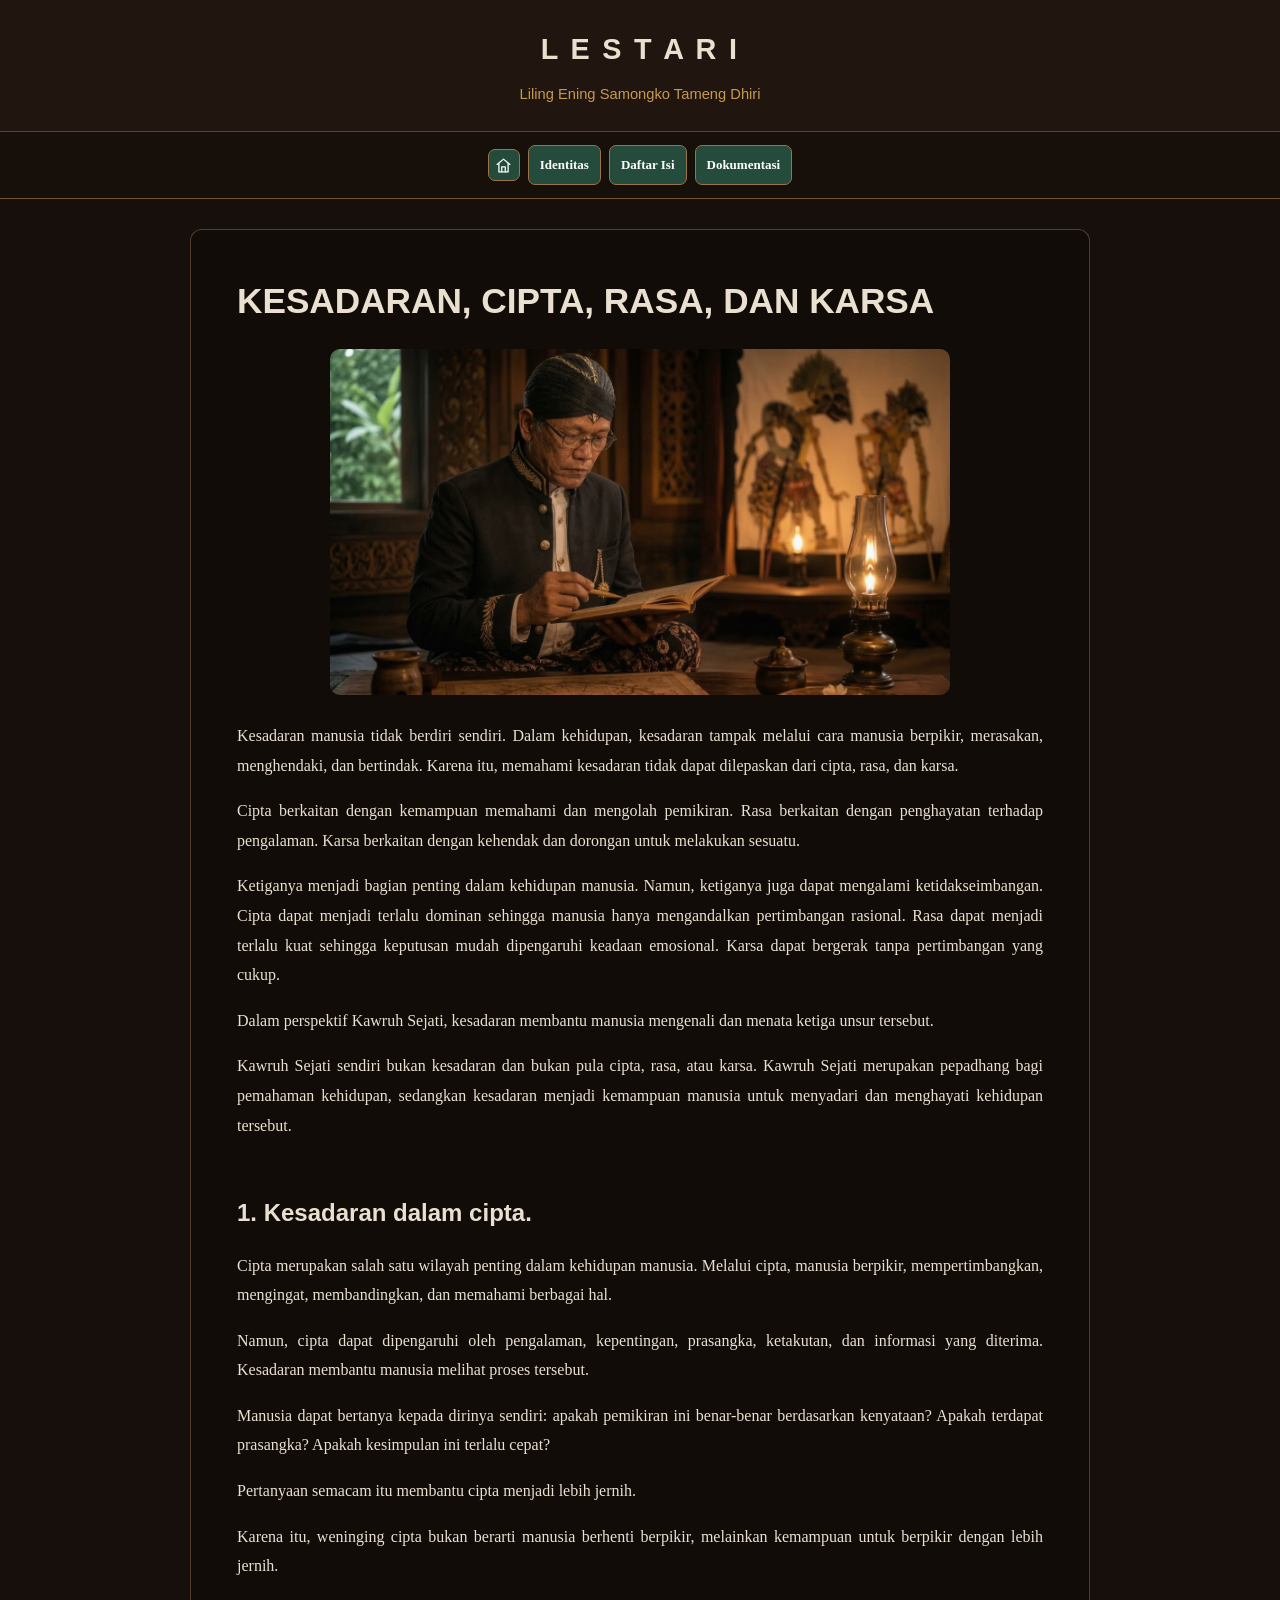
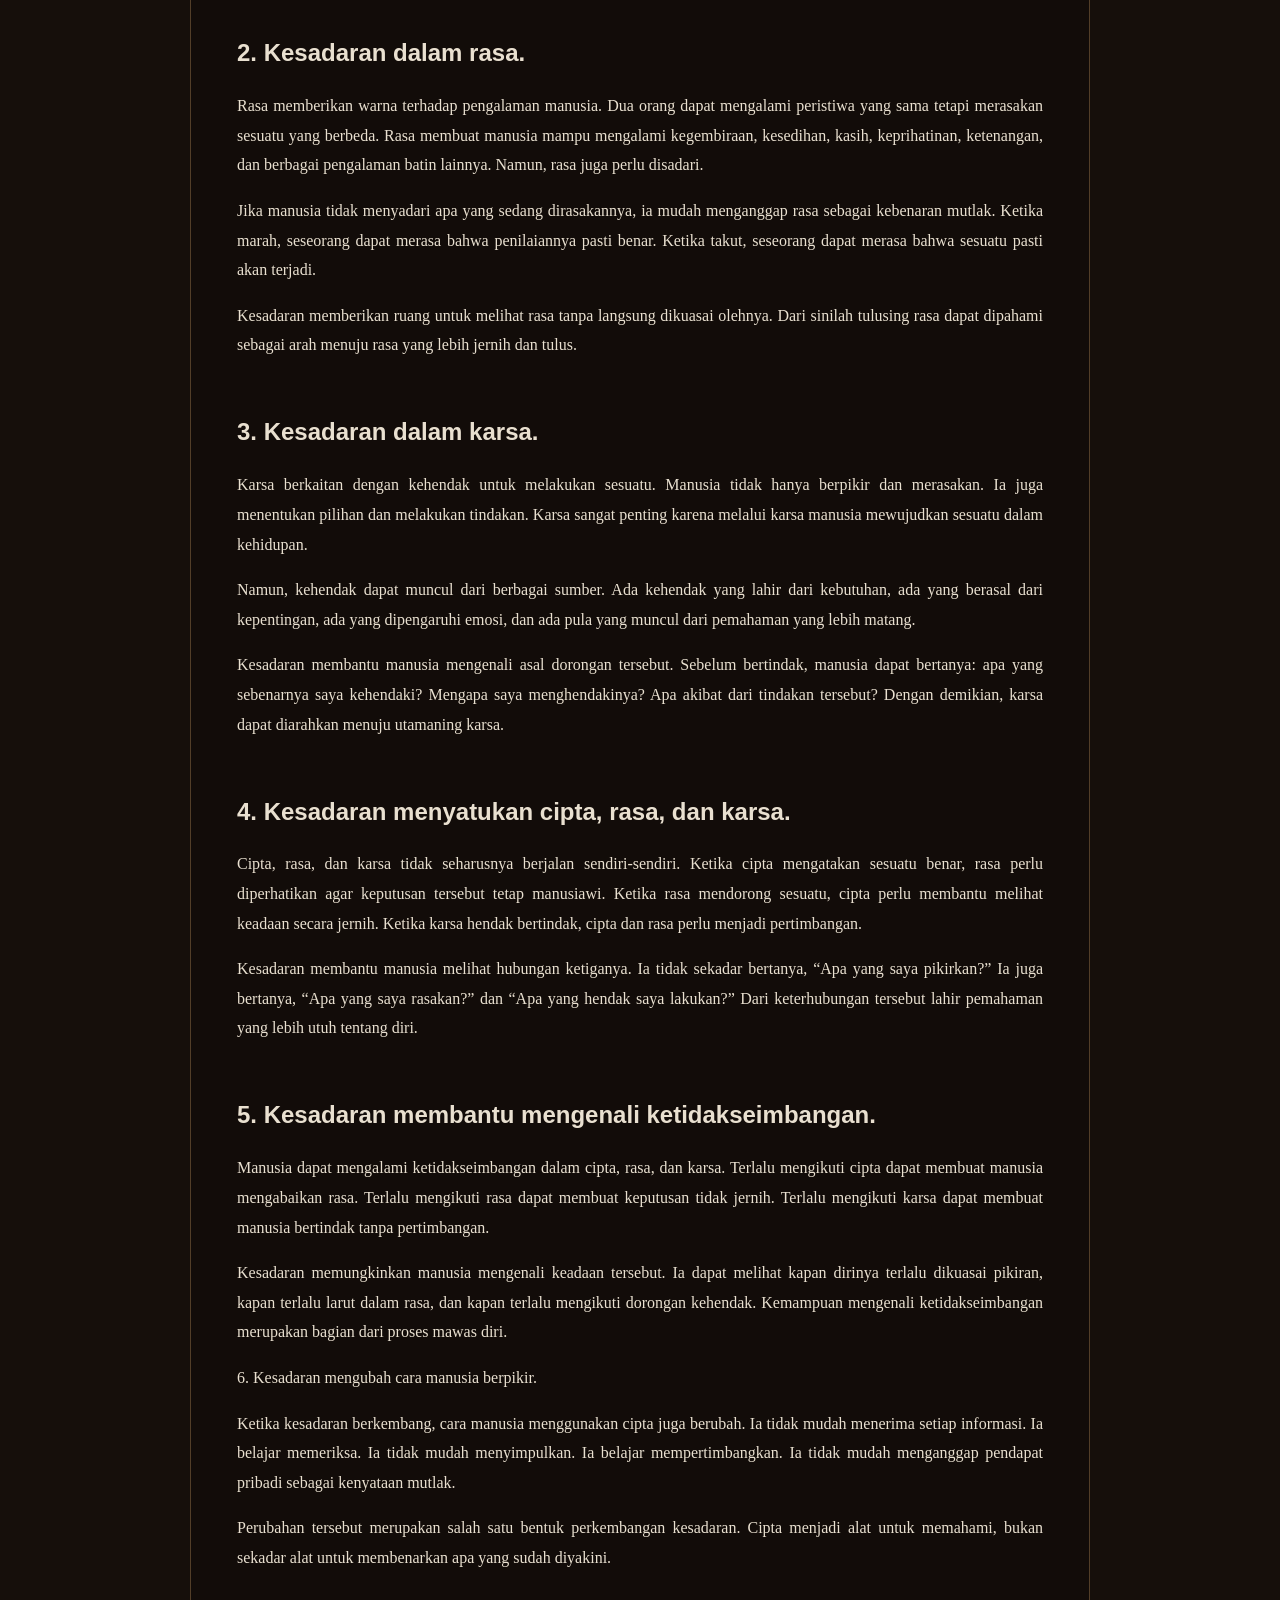
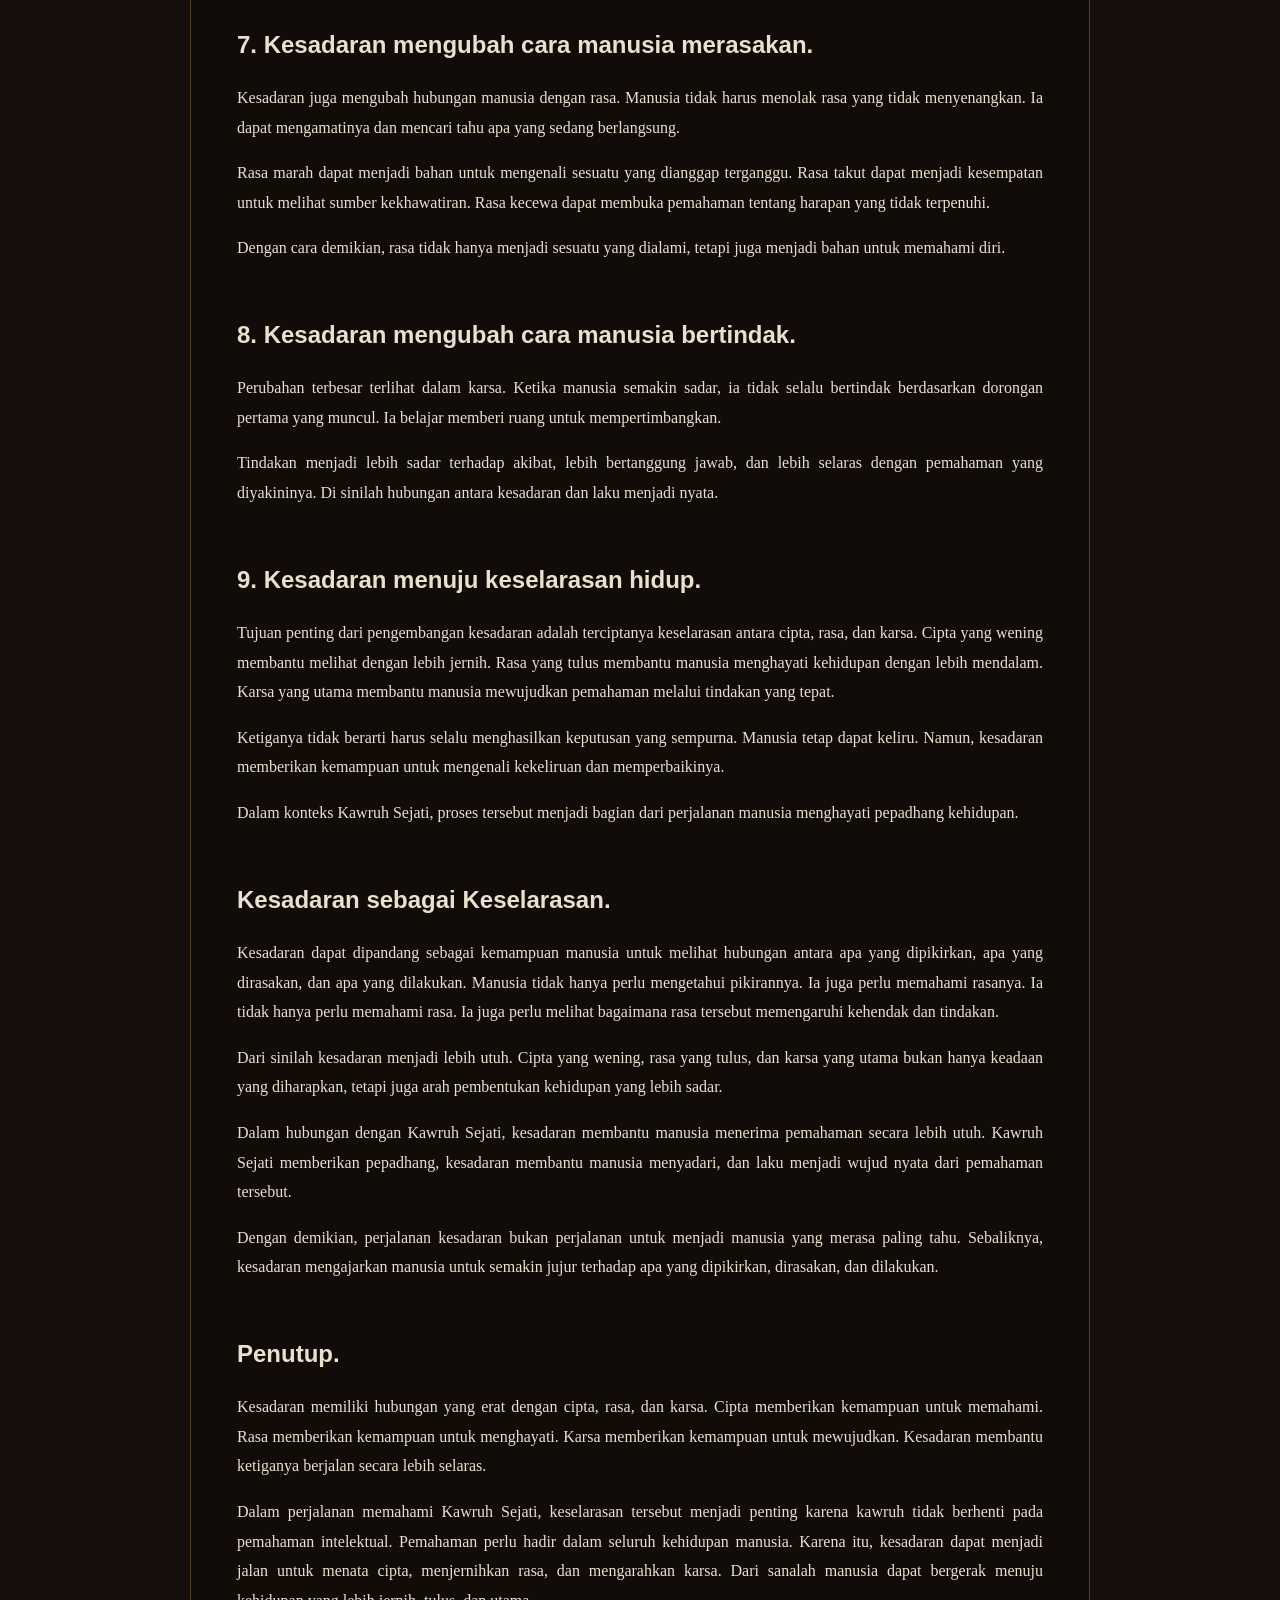
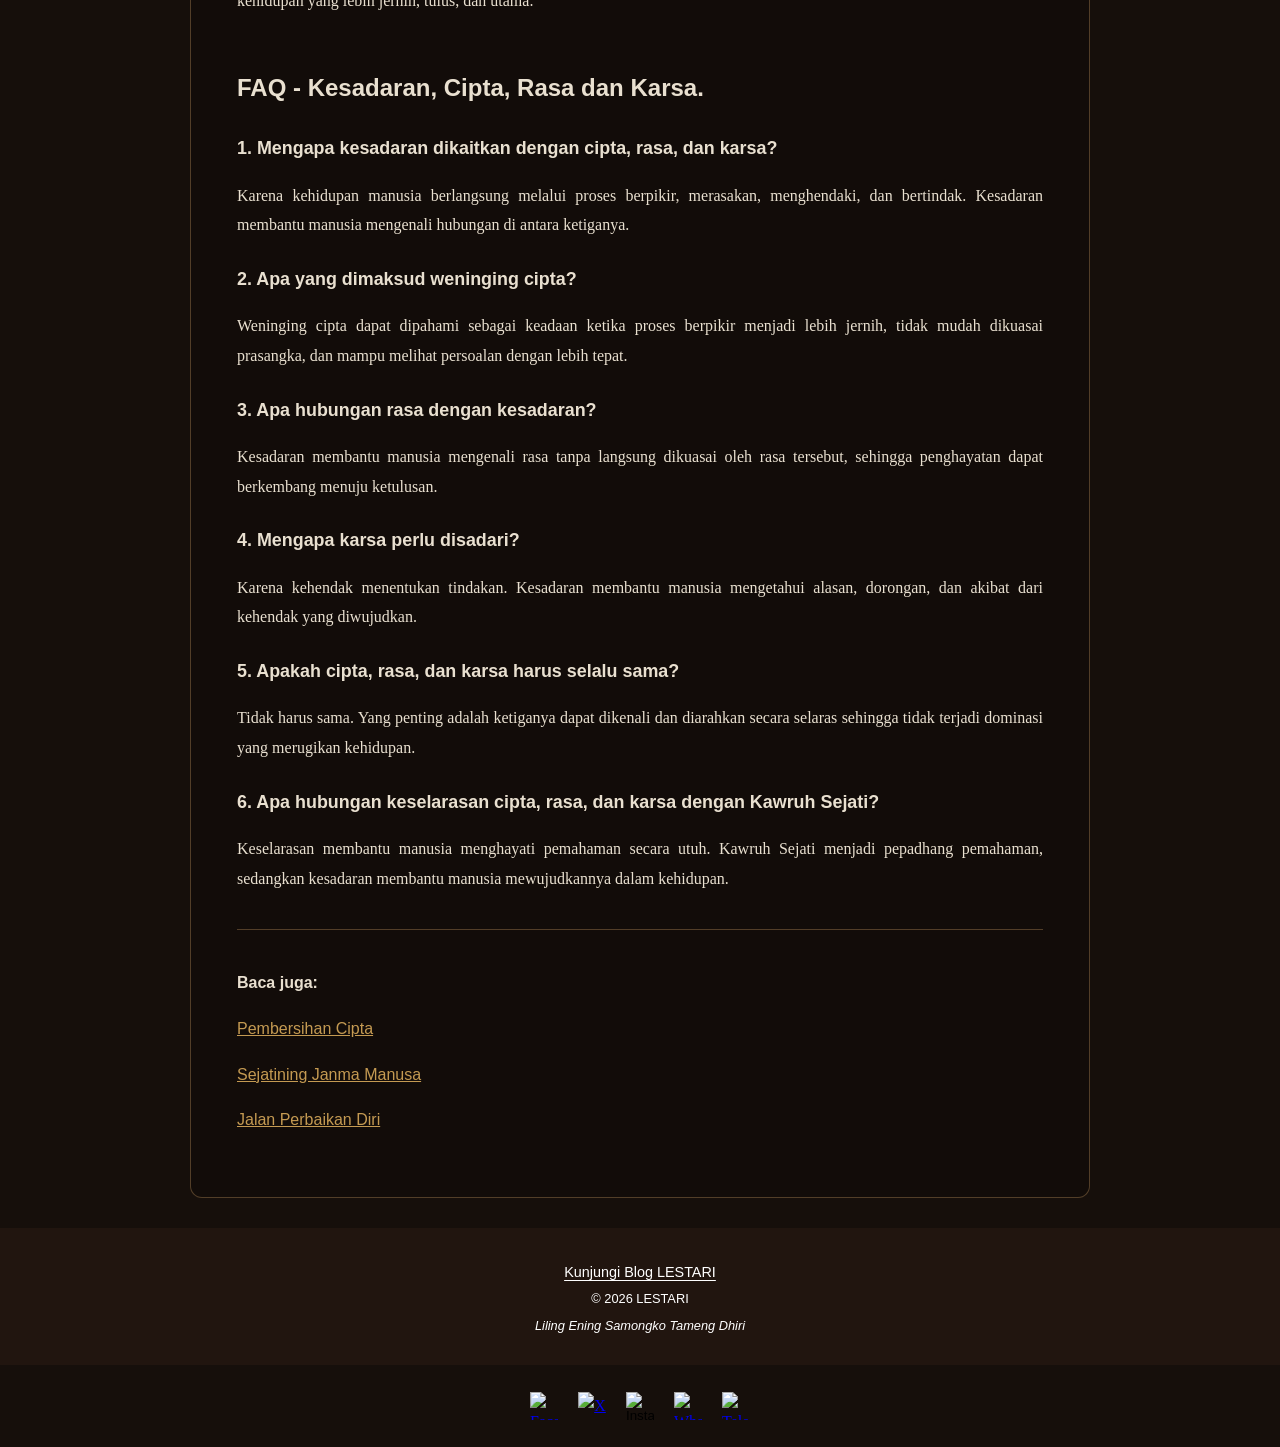
==== kesadaran.html @ 38c86aea "Add kesadaran.html with content on consciousness This file contains an HTML document that discusses " ====
<!DOCTYPE html>
<html lang="id">
<head>
<meta charset="UTF-8">
<meta name="viewport" content="width=device-width, initial-scale=1">

<title>KESADARAN, CIPTA, RASA DAN KARSA</title>

<meta name="description" content="Memahami kesadaran melalui cipta, rasa, dan karsa dalam Kawruh Sejati untuk membangun kejernihan, ketulusan, dan keselarasan hidup.">

<meta name="author" content="Dhimas Purnomo, SH">
<meta name="robots" content="index, follow">

<link rel="canonical" href="https://dhimas2467.github.io/LESTARI/kesadaran.html">

<style>
:root {
--kayu:#21150f;
--kayu-gelap:#160f0b;
--kayu-terang:#382519;
--teks:#e9e0d0;
--emas:#c49a52;
--hijau:#244b3c;
--panel:rgba(18,13,9,.82);
--garis:rgba(181,139,89,.4);
}
* {box-sizing:border-box;}
body {margin:0; background:var(--kayu-gelap); color:var(--teks); font-family:Georgia,"Times New Roman",serif; line-height:1.8;}
header {background:var(--kayu); color:var(--teks); padding:24px 18px; text-align:center; border-bottom:1px solid var(--garis);}
header a {color:inherit; text-decoration:none;}
.brand { margin:0; font-family:Arial,sans-serif; font-size:clamp(1.25rem,4vw,1.8rem); letter-spacing:.08em; font-weight:700;}
.tagline {margin:5px 0 0; font-family:Arial,sans-serif; font-size:.92rem; color:var(--emas);}
main {display:block; box-sizing:border-box; width:calc(100% - 32px); max-width:900px; margin:30px auto; padding:clamp(20px,5vw,46px); background:var(--panel); border:1px solid var(--garis); border-radius:12px;}
.gambar-artikel {display:block; width:min(100%,620px); height:auto; margin:0 auto 26px; border-radius:10px;}
.isi-artikel p,
.isi-artikel li {text-align:justify; text-justify:inter-word; line-height:1.85; hyphens:auto;}
.isi-artikel h1 {font-family:Arial,sans-serif; font-size:clamp(1.65rem,5vw,2.2rem); line-height:1.4; overflow-wrap:break-word; margin:0 0 24px;}
.isi-artikel h2 {font-family:Arial,sans-serif; font size:1.35rem; margin:2.1em 0 .7em;}
.isi-artikel h3 {font-family:Arial,sans-serif; font-size:1.12rem; margin:1.8em 0 .45em;}
.faq h3 {margin-top:1.3em;}
.daftar-istilah dt {font-weight:bold; color:var(--emas); margin-top:1.1em;}
.daftar-istilah dd {margin:0 0 .8em 0; text-align:justify;}
.tautan-terkait {margin-top:36px; padding-top:22px; border-top:1px solid var(--garis); font-family:Arial,sans-serif;}
.tautan-terkait p {text-align:left;}
.tautan-terkait a {color:var(--emas);}
@media(max-width:520px) {
main {width:calc(100% - 20px); margin:14px auto; padding:20px 17px;}
.isi-artikel p {line-height:1.8;}}
</style>
</head>
<body>
<!-- HEADER SITUS -->
<header>
<a href="index.html">
<p class="brand">L E S T A R I</p>
<p class="tagline">Liling Ening Samongko Tameng Dhiri</p>
</a>
</header>
<!-- NAVIGASI OTOMATIS -->
<div id="navigasi-container"></div>
<script src="navigasi.js"></script>
<!-- ISI ARTIKEL -->
<main>
<article class="isi-artikel">

<h1>KESADARAN, CIPTA, RASA, DAN KARSA</h1>

<img
class="gambar-artikel"
src="kesadaran.jpg"
alt="Ilustrasi 
Kesadaran"
loading="eager">

<p>Kesadaran manusia tidak berdiri sendiri. Dalam kehidupan, kesadaran tampak melalui cara manusia berpikir, merasakan, menghendaki, dan bertindak. Karena itu, memahami kesadaran tidak dapat dilepaskan dari cipta, rasa, dan karsa.</p>

<p>Cipta berkaitan dengan kemampuan memahami dan mengolah pemikiran. Rasa berkaitan dengan penghayatan terhadap pengalaman. Karsa berkaitan dengan kehendak dan dorongan untuk melakukan sesuatu.</p>

<p>Ketiganya menjadi bagian penting dalam kehidupan manusia. Namun, ketiganya juga dapat mengalami ketidakseimbangan.
Cipta dapat menjadi terlalu dominan sehingga manusia hanya mengandalkan pertimbangan rasional. Rasa dapat menjadi terlalu kuat sehingga keputusan mudah dipengaruhi keadaan emosional. Karsa dapat bergerak tanpa pertimbangan yang cukup.</p>

<p>Dalam perspektif Kawruh Sejati, kesadaran membantu manusia mengenali dan menata ketiga unsur tersebut.</p>

<p>Kawruh Sejati sendiri bukan kesadaran dan bukan pula cipta, rasa, atau karsa. Kawruh Sejati merupakan pepadhang bagi pemahaman kehidupan, sedangkan kesadaran menjadi kemampuan manusia untuk menyadari dan menghayati kehidupan tersebut.</p>

<h2>1. Kesadaran dalam cipta.</h2>
<p>Cipta merupakan salah satu wilayah penting dalam kehidupan manusia. Melalui cipta, manusia berpikir, mempertimbangkan, mengingat, membandingkan, dan memahami berbagai hal.</p>

<p>Namun, cipta dapat dipengaruhi oleh pengalaman, kepentingan, prasangka, ketakutan, dan informasi yang diterima.
Kesadaran membantu manusia melihat proses tersebut.</p>

<p>Manusia dapat bertanya kepada dirinya sendiri: apakah pemikiran ini benar-benar berdasarkan kenyataan? Apakah terdapat prasangka? Apakah kesimpulan ini terlalu cepat?</p>

<p>Pertanyaan semacam itu membantu cipta menjadi lebih jernih.</p>

<p>Karena itu, weninging cipta bukan berarti manusia berhenti berpikir, melainkan kemampuan untuk berpikir dengan lebih jernih.</p>

<h2>2. Kesadaran dalam rasa.</h2>
<p>Rasa memberikan warna terhadap pengalaman manusia. Dua orang dapat mengalami peristiwa yang sama tetapi merasakan sesuatu yang berbeda.
Rasa membuat manusia mampu mengalami kegembiraan, kesedihan, kasih, keprihatinan, ketenangan, dan berbagai pengalaman batin lainnya. Namun, rasa juga perlu disadari.</p>

<p>Jika manusia tidak menyadari apa yang sedang dirasakannya, ia mudah menganggap rasa sebagai kebenaran mutlak. Ketika marah, seseorang dapat merasa bahwa penilaiannya pasti benar. Ketika takut, seseorang dapat merasa bahwa sesuatu pasti akan terjadi.</p>

<p>Kesadaran memberikan ruang untuk melihat rasa tanpa langsung dikuasai olehnya. Dari sinilah tulusing rasa dapat dipahami sebagai arah menuju rasa yang lebih jernih dan tulus.</p>

<h2>3. Kesadaran dalam karsa.</h2>
<p>Karsa berkaitan dengan kehendak untuk melakukan sesuatu. Manusia tidak hanya berpikir dan merasakan. Ia juga menentukan pilihan dan melakukan tindakan. Karsa sangat penting karena melalui karsa manusia mewujudkan sesuatu dalam kehidupan.</p>

<p>Namun, kehendak dapat muncul dari berbagai sumber. Ada kehendak yang lahir dari kebutuhan, ada yang berasal dari kepentingan, ada yang dipengaruhi emosi, dan ada pula yang muncul dari pemahaman yang lebih matang.</p>

<p>Kesadaran membantu manusia mengenali asal dorongan tersebut. Sebelum bertindak, manusia dapat bertanya: apa yang sebenarnya saya kehendaki? Mengapa saya menghendakinya? Apa akibat dari tindakan tersebut? Dengan demikian, karsa dapat diarahkan menuju utamaning karsa.</p>

<h2>4. Kesadaran menyatukan cipta, rasa, dan karsa.</h2>
<p>Cipta, rasa, dan karsa tidak seharusnya berjalan sendiri-sendiri. Ketika cipta mengatakan sesuatu benar, rasa perlu diperhatikan agar keputusan tersebut tetap manusiawi. Ketika rasa mendorong sesuatu, cipta perlu membantu melihat keadaan secara jernih. Ketika karsa hendak bertindak, cipta dan rasa perlu menjadi pertimbangan.</p>

<p>Kesadaran membantu manusia melihat hubungan ketiganya. Ia tidak sekadar bertanya, “Apa yang saya pikirkan?”
Ia juga bertanya, “Apa yang saya rasakan?” dan “Apa yang hendak saya lakukan?” Dari keterhubungan tersebut lahir pemahaman yang lebih utuh tentang diri.</p>

<h2>5. Kesadaran membantu mengenali ketidakseimbangan.</h2>
<p>Manusia dapat mengalami ketidakseimbangan dalam cipta, rasa, dan karsa. Terlalu mengikuti cipta dapat membuat manusia mengabaikan rasa. Terlalu mengikuti rasa dapat membuat keputusan tidak jernih. Terlalu mengikuti karsa dapat membuat manusia bertindak tanpa pertimbangan.</p>

<p>Kesadaran memungkinkan manusia mengenali keadaan tersebut. Ia dapat melihat kapan dirinya terlalu dikuasai pikiran, kapan terlalu larut dalam rasa, dan kapan terlalu mengikuti dorongan kehendak. Kemampuan mengenali ketidakseimbangan merupakan bagian dari proses mawas diri.</p>

<p>6. Kesadaran mengubah cara manusia berpikir.</p>
<p>Ketika kesadaran berkembang, cara manusia menggunakan cipta juga berubah. Ia tidak mudah menerima setiap informasi. Ia belajar memeriksa. Ia tidak mudah menyimpulkan. Ia belajar mempertimbangkan. Ia tidak mudah menganggap pendapat pribadi sebagai kenyataan mutlak.</p>

<p>Perubahan tersebut merupakan salah satu bentuk perkembangan kesadaran. Cipta menjadi alat untuk memahami, bukan sekadar alat untuk membenarkan apa yang sudah diyakini.</p>

<h2>7. Kesadaran mengubah cara manusia merasakan.</h2>
<p>Kesadaran juga mengubah hubungan manusia dengan rasa. Manusia tidak harus menolak rasa yang tidak menyenangkan. Ia dapat mengamatinya dan mencari tahu apa yang sedang berlangsung.</p>

<p>Rasa marah dapat menjadi bahan untuk mengenali sesuatu yang dianggap terganggu. Rasa takut dapat menjadi kesempatan untuk melihat sumber kekhawatiran. Rasa kecewa dapat membuka pemahaman tentang harapan yang tidak terpenuhi.</p>

<p>Dengan cara demikian, rasa tidak hanya menjadi sesuatu yang dialami, tetapi juga menjadi bahan untuk memahami diri.</p>

<h2>8. Kesadaran mengubah cara manusia bertindak.</h2>
<p>Perubahan terbesar terlihat dalam karsa. Ketika manusia semakin sadar, ia tidak selalu bertindak berdasarkan dorongan pertama yang muncul. Ia belajar memberi ruang untuk mempertimbangkan.</p>

<p>Tindakan menjadi lebih sadar terhadap akibat, lebih bertanggung jawab, dan lebih selaras dengan pemahaman yang diyakininya. Di sinilah hubungan antara kesadaran dan laku menjadi nyata.</p>

<h2>9. Kesadaran menuju keselarasan hidup.</h2>
<p>Tujuan penting dari pengembangan kesadaran adalah terciptanya keselarasan antara cipta, rasa, dan karsa. Cipta yang wening membantu melihat dengan lebih jernih. Rasa yang tulus membantu manusia menghayati kehidupan dengan lebih mendalam. Karsa yang utama membantu manusia mewujudkan pemahaman melalui tindakan yang tepat.</p>

<p>Ketiganya tidak berarti harus selalu menghasilkan keputusan yang sempurna. Manusia tetap dapat keliru. Namun, kesadaran memberikan kemampuan untuk mengenali kekeliruan dan memperbaikinya.</p>

<p>Dalam konteks Kawruh Sejati, proses tersebut menjadi bagian dari perjalanan manusia menghayati pepadhang kehidupan.</p>

<h2>Kesadaran sebagai Keselarasan.</h2>
<p>Kesadaran dapat dipandang sebagai kemampuan manusia untuk melihat hubungan antara apa yang dipikirkan, apa yang dirasakan, dan apa yang dilakukan.
Manusia tidak hanya perlu mengetahui pikirannya. Ia juga perlu memahami rasanya. Ia tidak hanya perlu memahami rasa. Ia juga perlu melihat bagaimana rasa tersebut memengaruhi kehendak dan tindakan.</p>

<p>Dari sinilah kesadaran menjadi lebih utuh.
Cipta yang wening, rasa yang tulus, dan karsa yang utama bukan hanya keadaan yang diharapkan, tetapi juga arah pembentukan kehidupan yang lebih sadar.</p>

<p>Dalam hubungan dengan Kawruh Sejati, kesadaran membantu manusia menerima pemahaman secara lebih utuh. Kawruh Sejati memberikan pepadhang, kesadaran membantu manusia menyadari, dan laku menjadi wujud nyata dari pemahaman tersebut.</p>

<p>Dengan demikian, perjalanan kesadaran bukan perjalanan untuk menjadi manusia yang merasa paling tahu. Sebaliknya, kesadaran mengajarkan manusia untuk semakin jujur terhadap apa yang dipikirkan, dirasakan, dan dilakukan.</p>

<h2>Penutup.</h2>
<p>Kesadaran memiliki hubungan yang erat dengan cipta, rasa, dan karsa. Cipta memberikan kemampuan untuk memahami. Rasa memberikan kemampuan untuk menghayati. Karsa memberikan kemampuan untuk mewujudkan. Kesadaran membantu ketiganya berjalan secara lebih selaras.</p>

<p>Dalam perjalanan memahami Kawruh Sejati, keselarasan tersebut menjadi penting karena kawruh tidak berhenti pada pemahaman intelektual. Pemahaman perlu hadir dalam seluruh kehidupan manusia. Karena itu, kesadaran dapat menjadi jalan untuk menata cipta, menjernihkan rasa, dan mengarahkan karsa. Dari sanalah manusia dapat bergerak menuju kehidupan yang lebih jernih, tulus, dan utama.</p>

<section class="faq" aria-labelledby="faq-title">
<h2 id="faq-title">FAQ - Kesadaran, Cipta, Rasa dan Karsa.</h2>

<h3>1. Mengapa kesadaran dikaitkan dengan cipta, rasa, dan karsa?</h3>
<p>Karena kehidupan manusia berlangsung melalui proses berpikir, merasakan, menghendaki, dan bertindak. Kesadaran membantu manusia mengenali hubungan di antara ketiganya.</p>

<h3>2. Apa yang dimaksud weninging cipta?</h3>
<p>Weninging cipta dapat dipahami sebagai keadaan ketika proses berpikir menjadi lebih jernih, tidak mudah dikuasai prasangka, dan mampu melihat persoalan dengan lebih tepat.</p>

<h3>3. Apa hubungan rasa dengan kesadaran?</h3>
<p>Kesadaran membantu manusia mengenali rasa tanpa langsung dikuasai oleh rasa tersebut, sehingga penghayatan dapat berkembang menuju ketulusan.</p>

<h3>4. Mengapa karsa perlu disadari?</h3>
<p>Karena kehendak menentukan tindakan. Kesadaran membantu manusia mengetahui alasan, dorongan, dan akibat dari kehendak yang diwujudkan.</p>

<h3>5. Apakah cipta, rasa, dan karsa harus selalu sama?</h3>
<p>Tidak harus sama. Yang penting adalah ketiganya dapat dikenali dan diarahkan secara selaras sehingga tidak terjadi dominasi yang merugikan kehidupan.</p>

<h3>6. Apa hubungan keselarasan cipta, rasa, dan karsa dengan Kawruh Sejati?</h3>
<p>Keselarasan membantu manusia menghayati pemahaman secara utuh. Kawruh Sejati menjadi pepadhang pemahaman, sedangkan kesadaran membantu manusia mewujudkannya dalam kehidupan.</p>
</section>

<div class="tautan-terkait">
<p><strong>Baca juga:</strong></p>
<p>
<a href="--">
Pembersihan Cipta</a>
</p>
<p>
<a href="--">
Sejatining Janma Manusa</a>
</p>
<p>
<a href="--">
Jalan Perbaikan Diri</a>
</p>
</div>
</article>
</main>

<div id="footer-container"></div>
<script src="footer.js"></script>

</body>
</html>
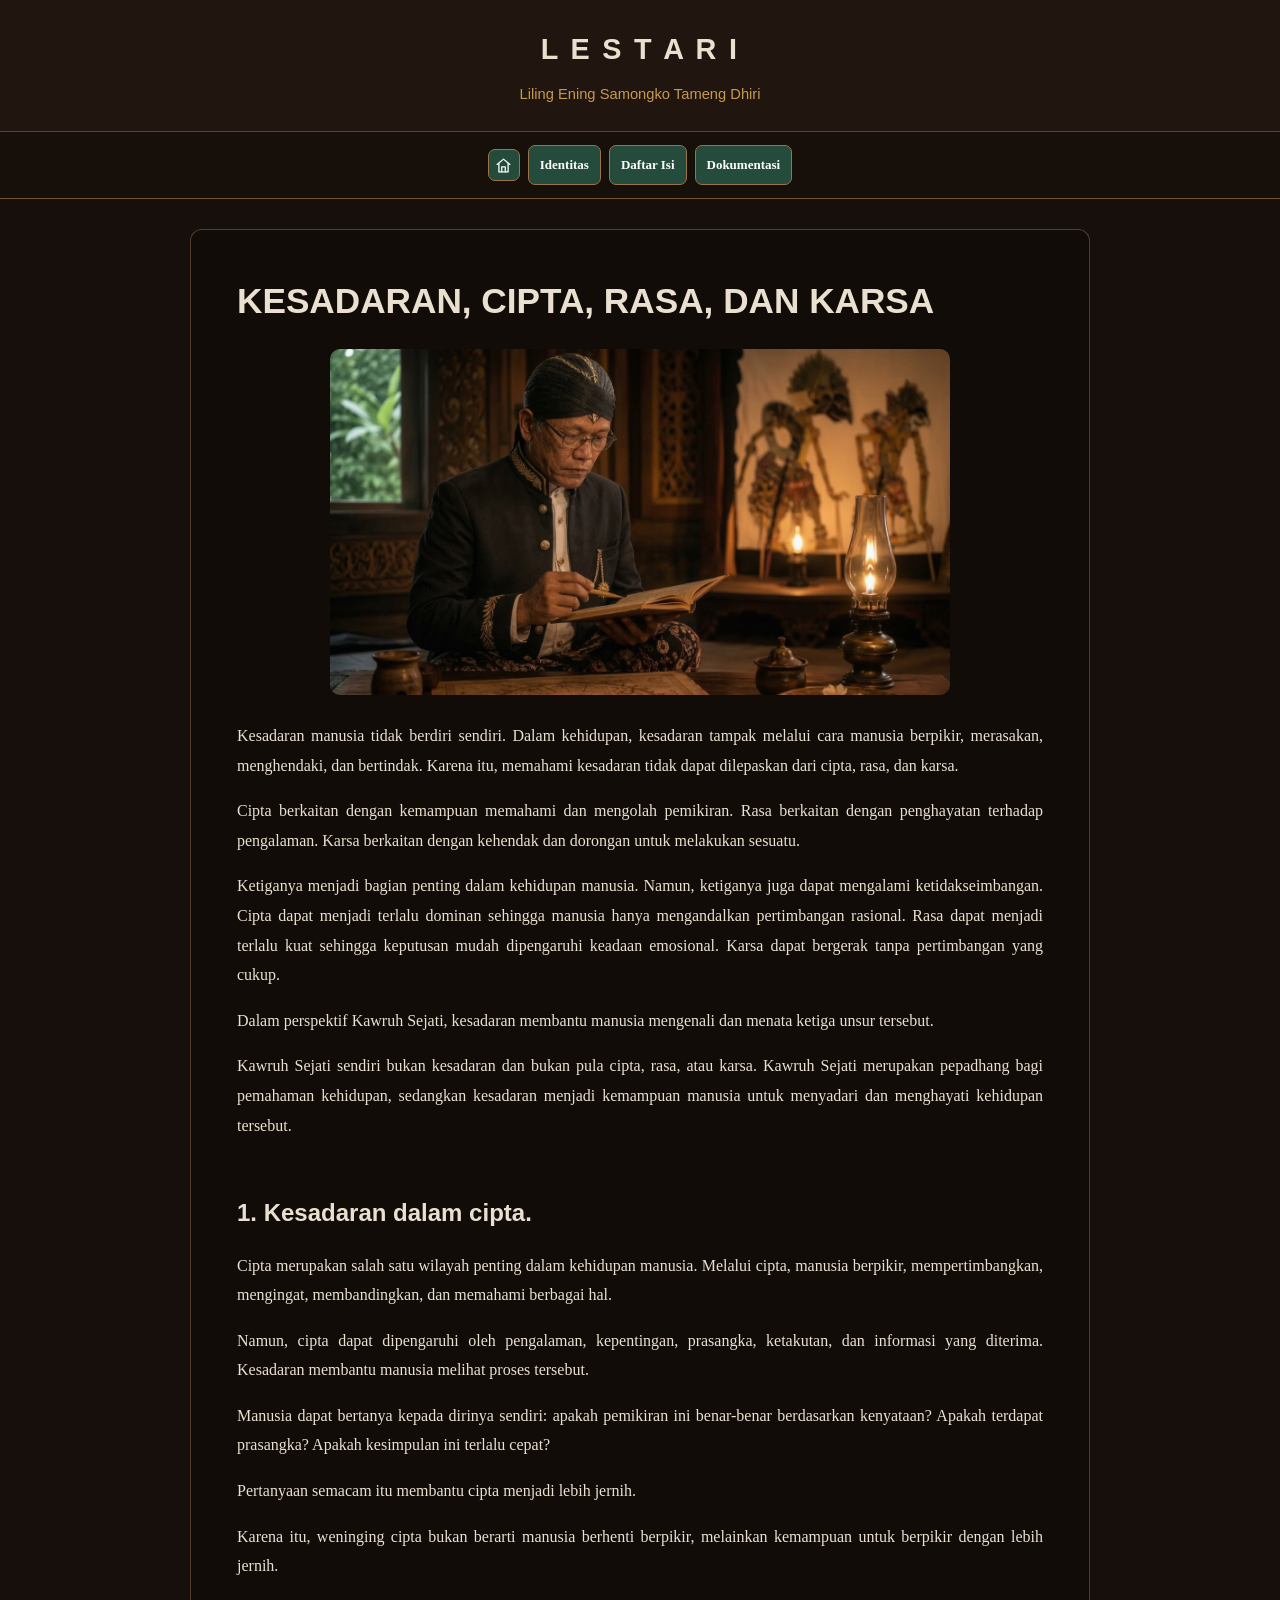
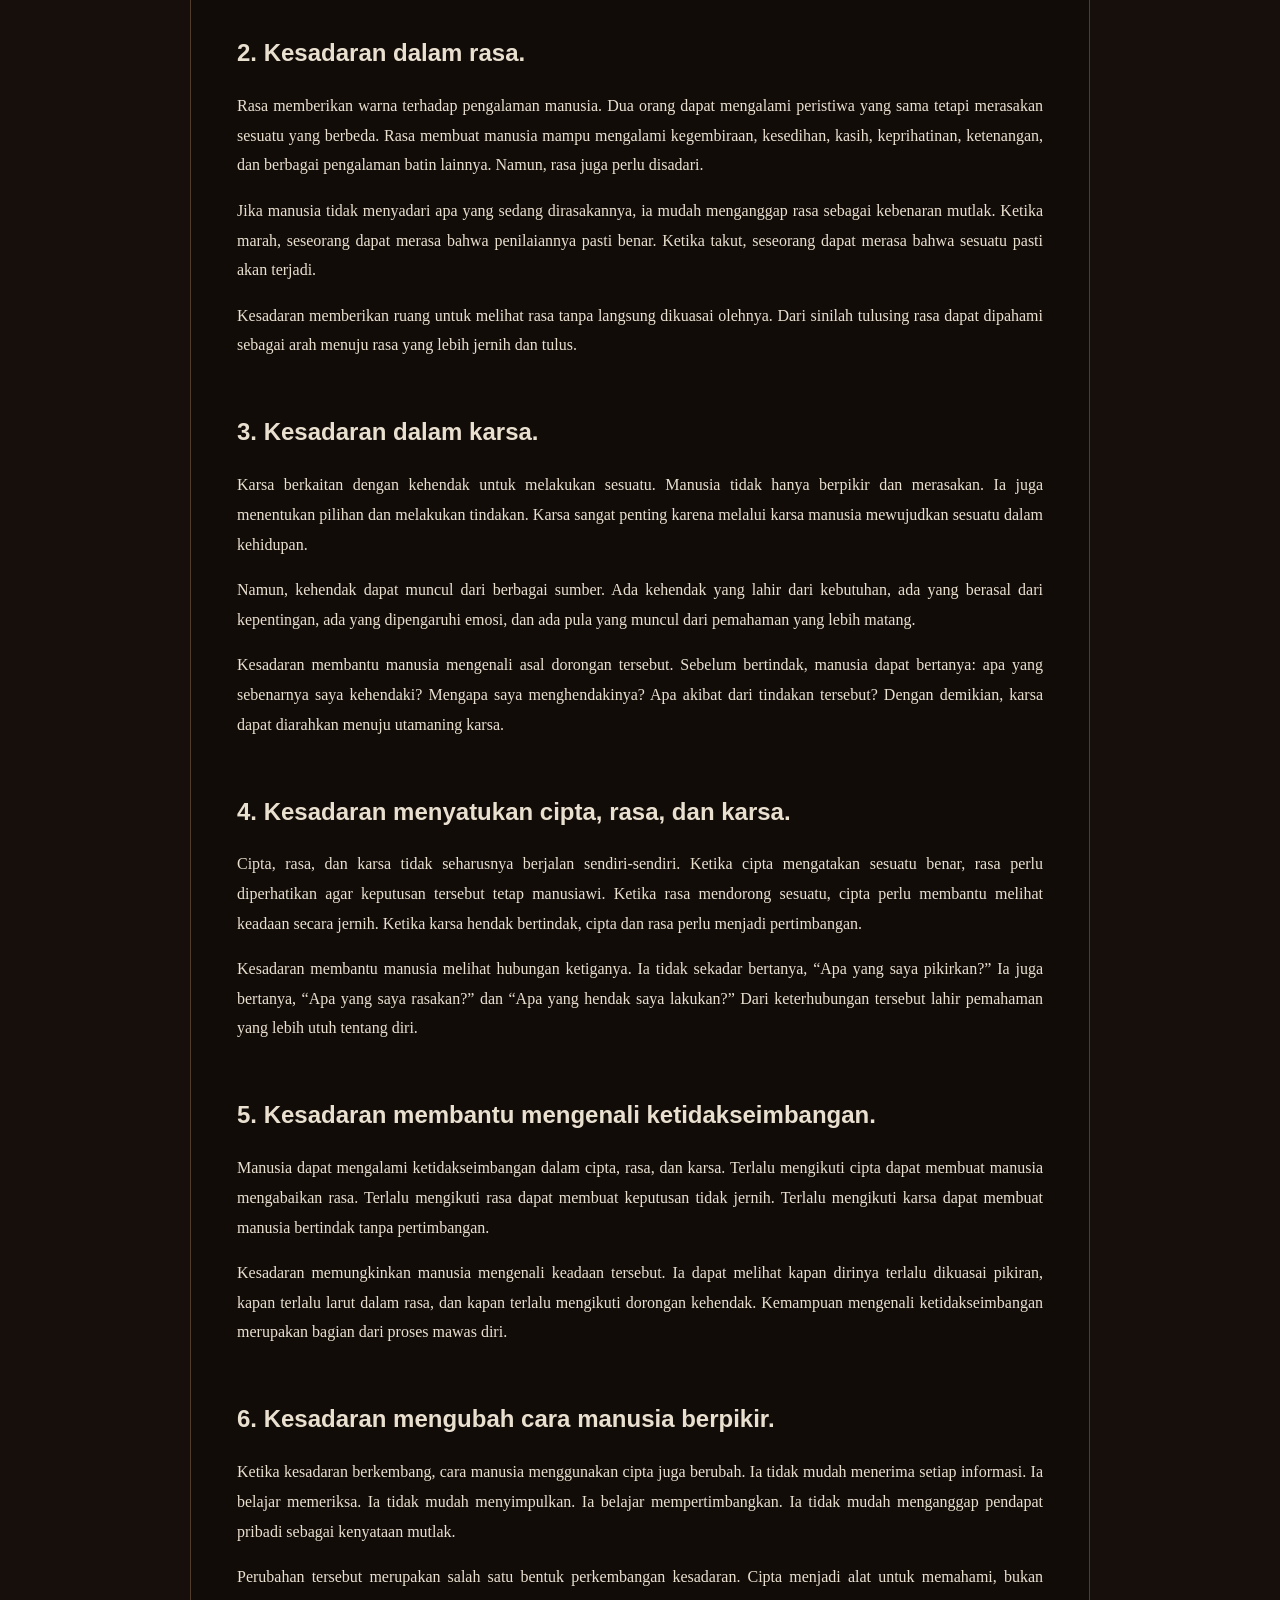
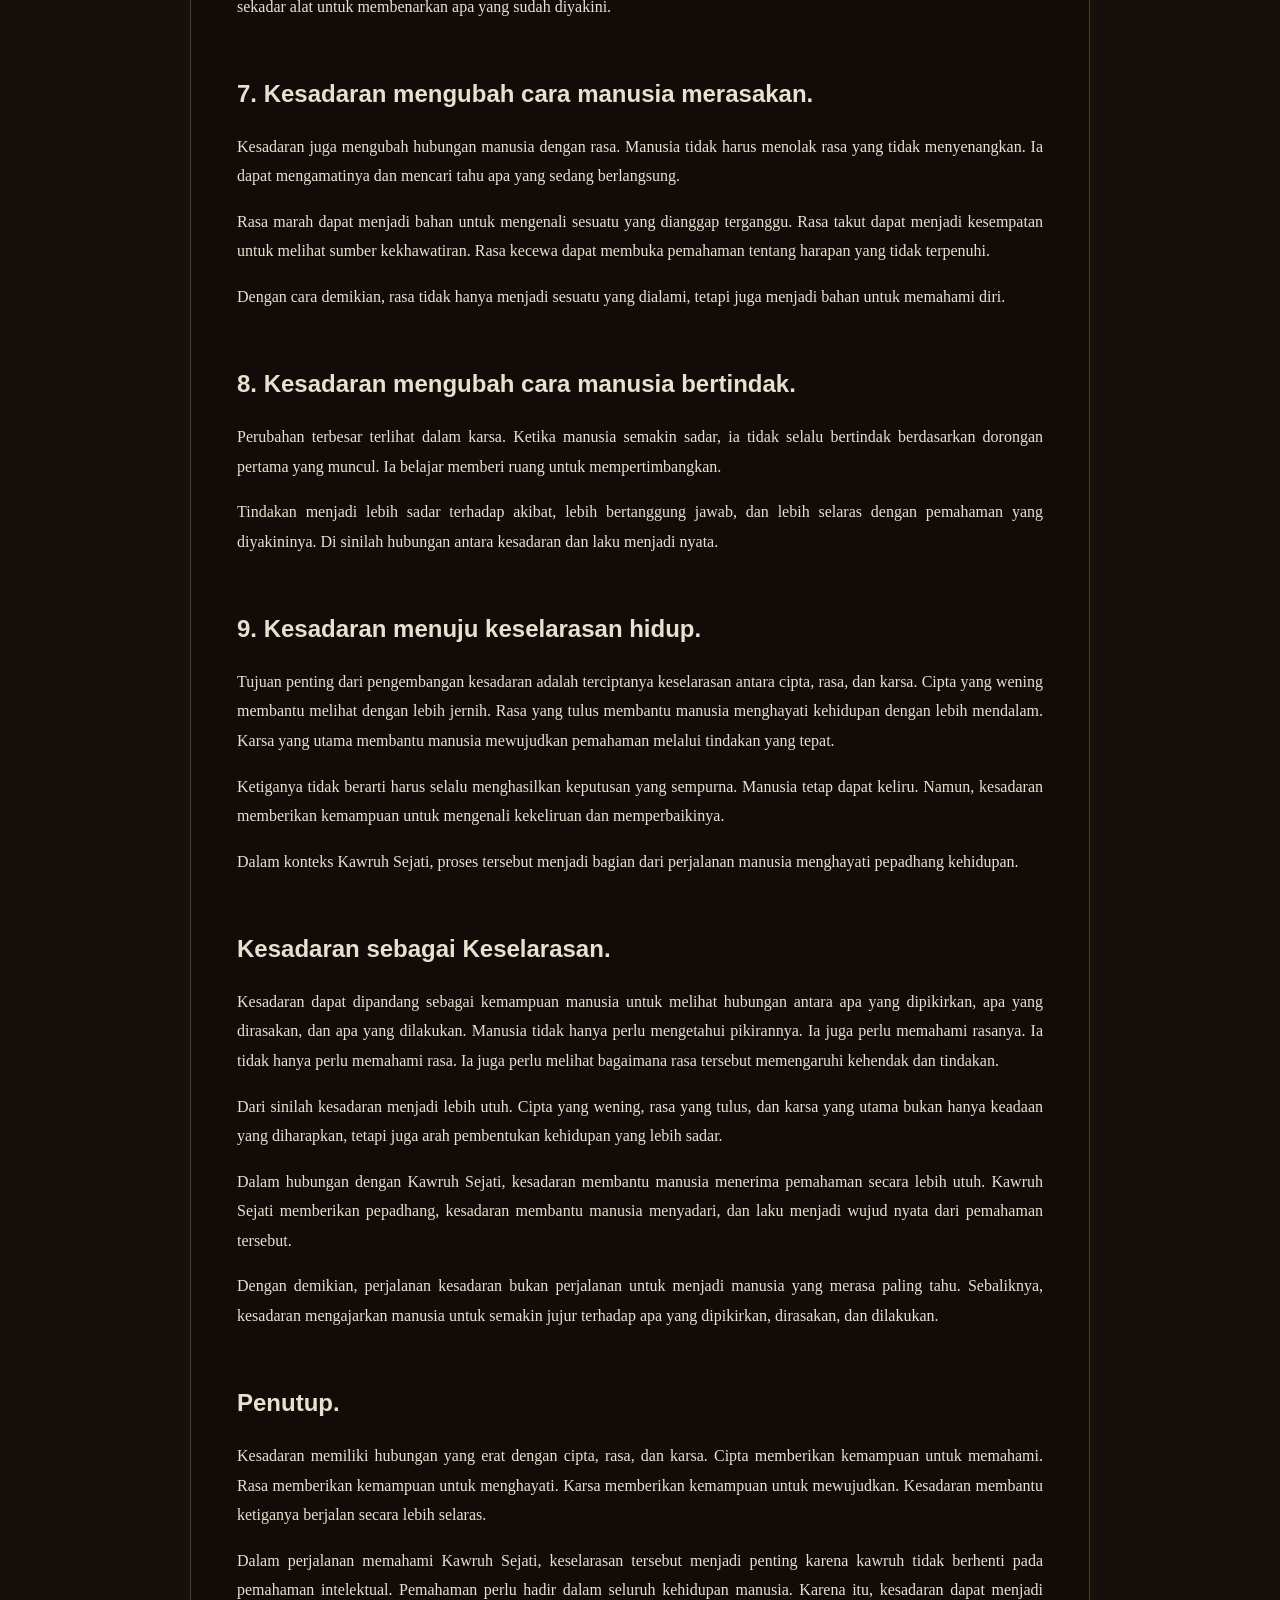
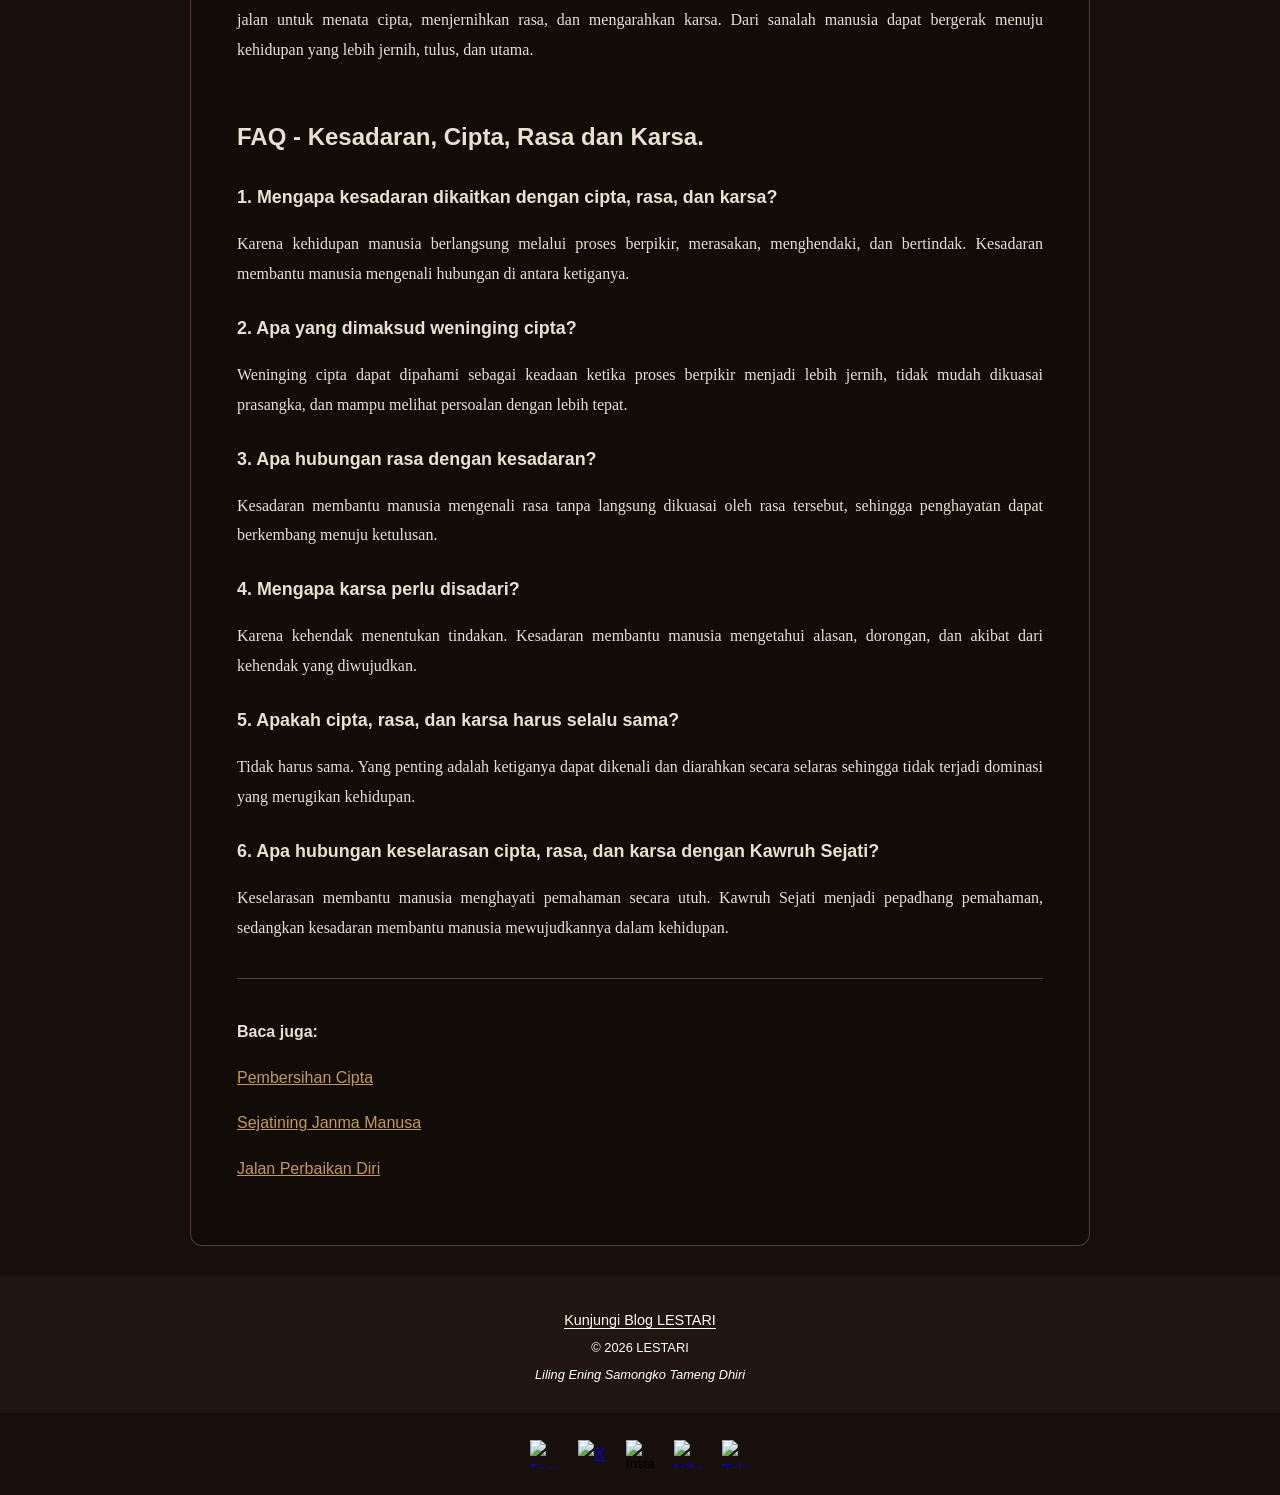
==== commit 81edcc4d: "Change paragraph to heading for better structure" ====
--- a/kesadaran.html
+++ b/kesadaran.html
@@ -121,7 +121,7 @@
 
 <p>Kesadaran memungkinkan manusia mengenali keadaan tersebut. Ia dapat melihat kapan dirinya terlalu dikuasai pikiran, kapan terlalu larut dalam rasa, dan kapan terlalu mengikuti dorongan kehendak. Kemampuan mengenali ketidakseimbangan merupakan bagian dari proses mawas diri.</p>
 
-<p>6. Kesadaran mengubah cara manusia berpikir.</p>
+<h2>6. Kesadaran mengubah cara manusia berpikir.</h2>
 <p>Ketika kesadaran berkembang, cara manusia menggunakan cipta juga berubah. Ia tidak mudah menerima setiap informasi. Ia belajar memeriksa. Ia tidak mudah menyimpulkan. Ia belajar mempertimbangkan. Ia tidak mudah menganggap pendapat pribadi sebagai kenyataan mutlak.</p>
 
 <p>Perubahan tersebut merupakan salah satu bentuk perkembangan kesadaran. Cipta menjadi alat untuk memahami, bukan sekadar alat untuk membenarkan apa yang sudah diyakini.</p>
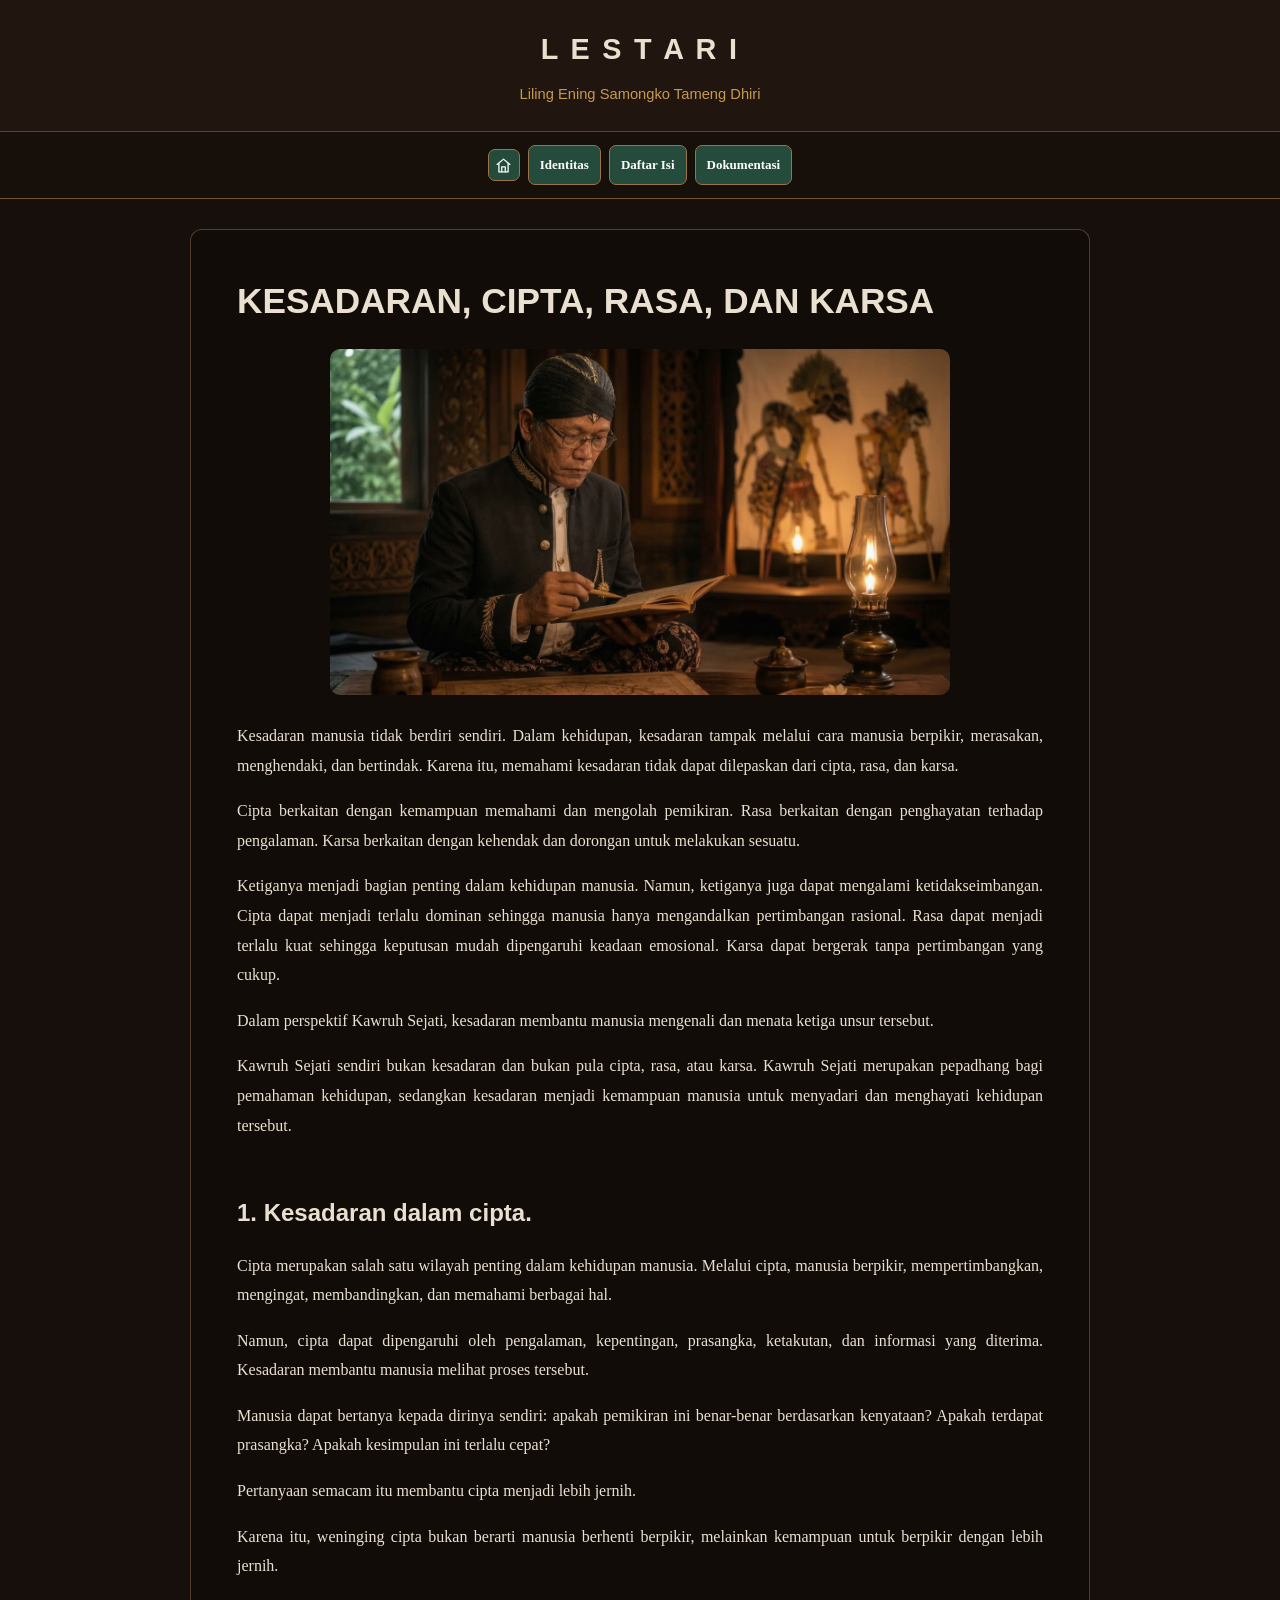
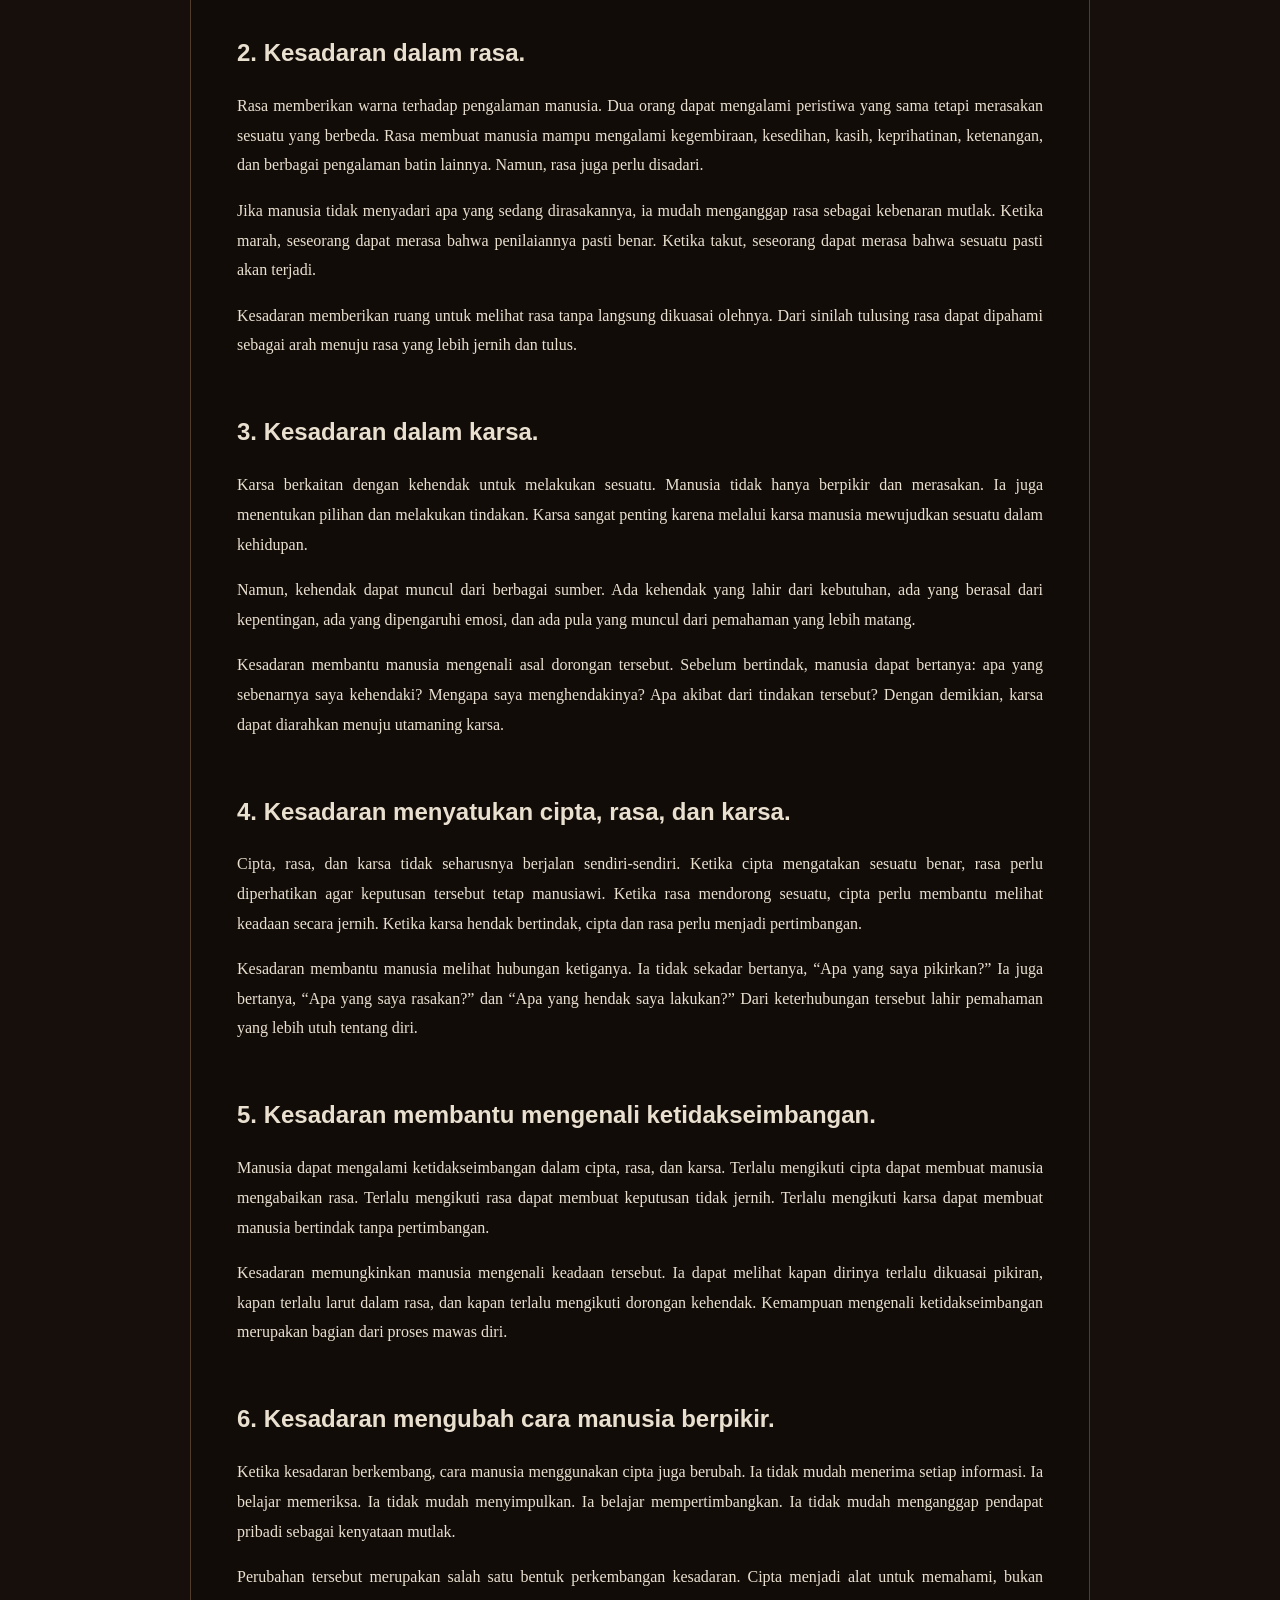
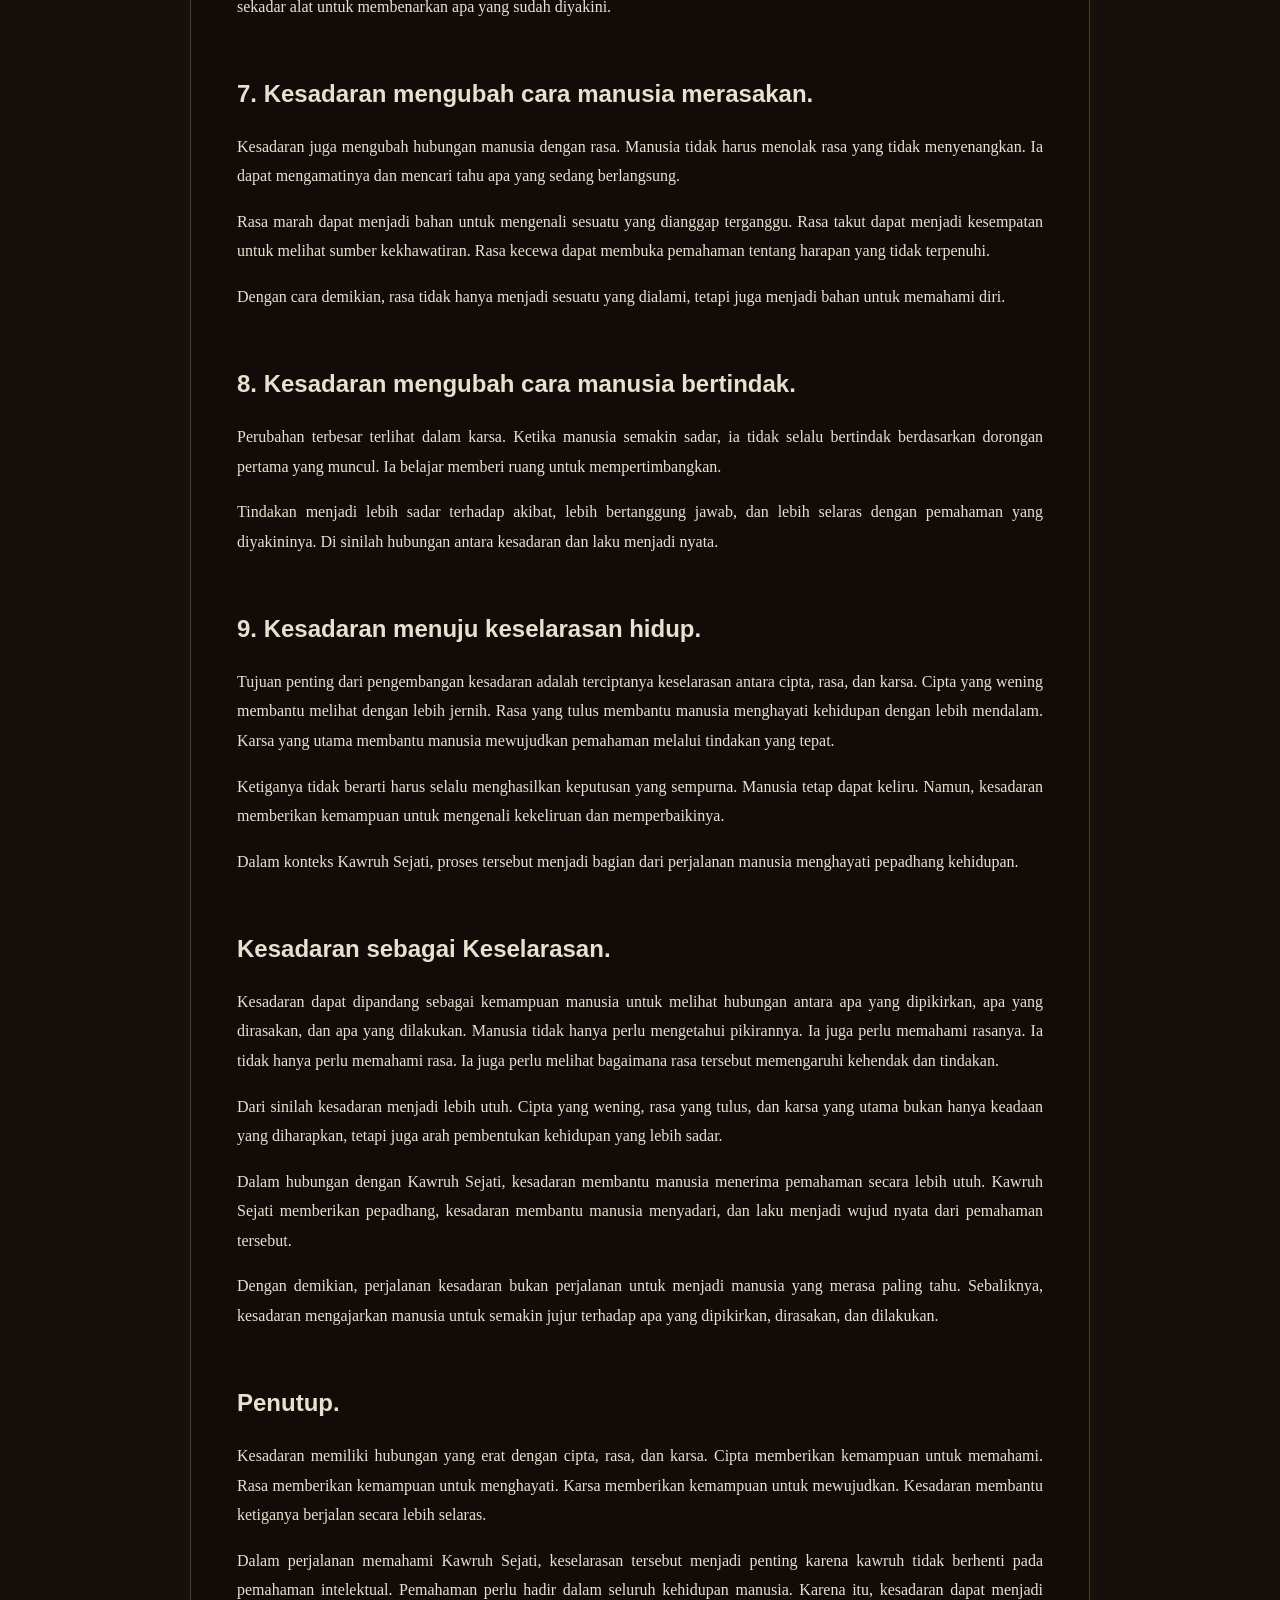
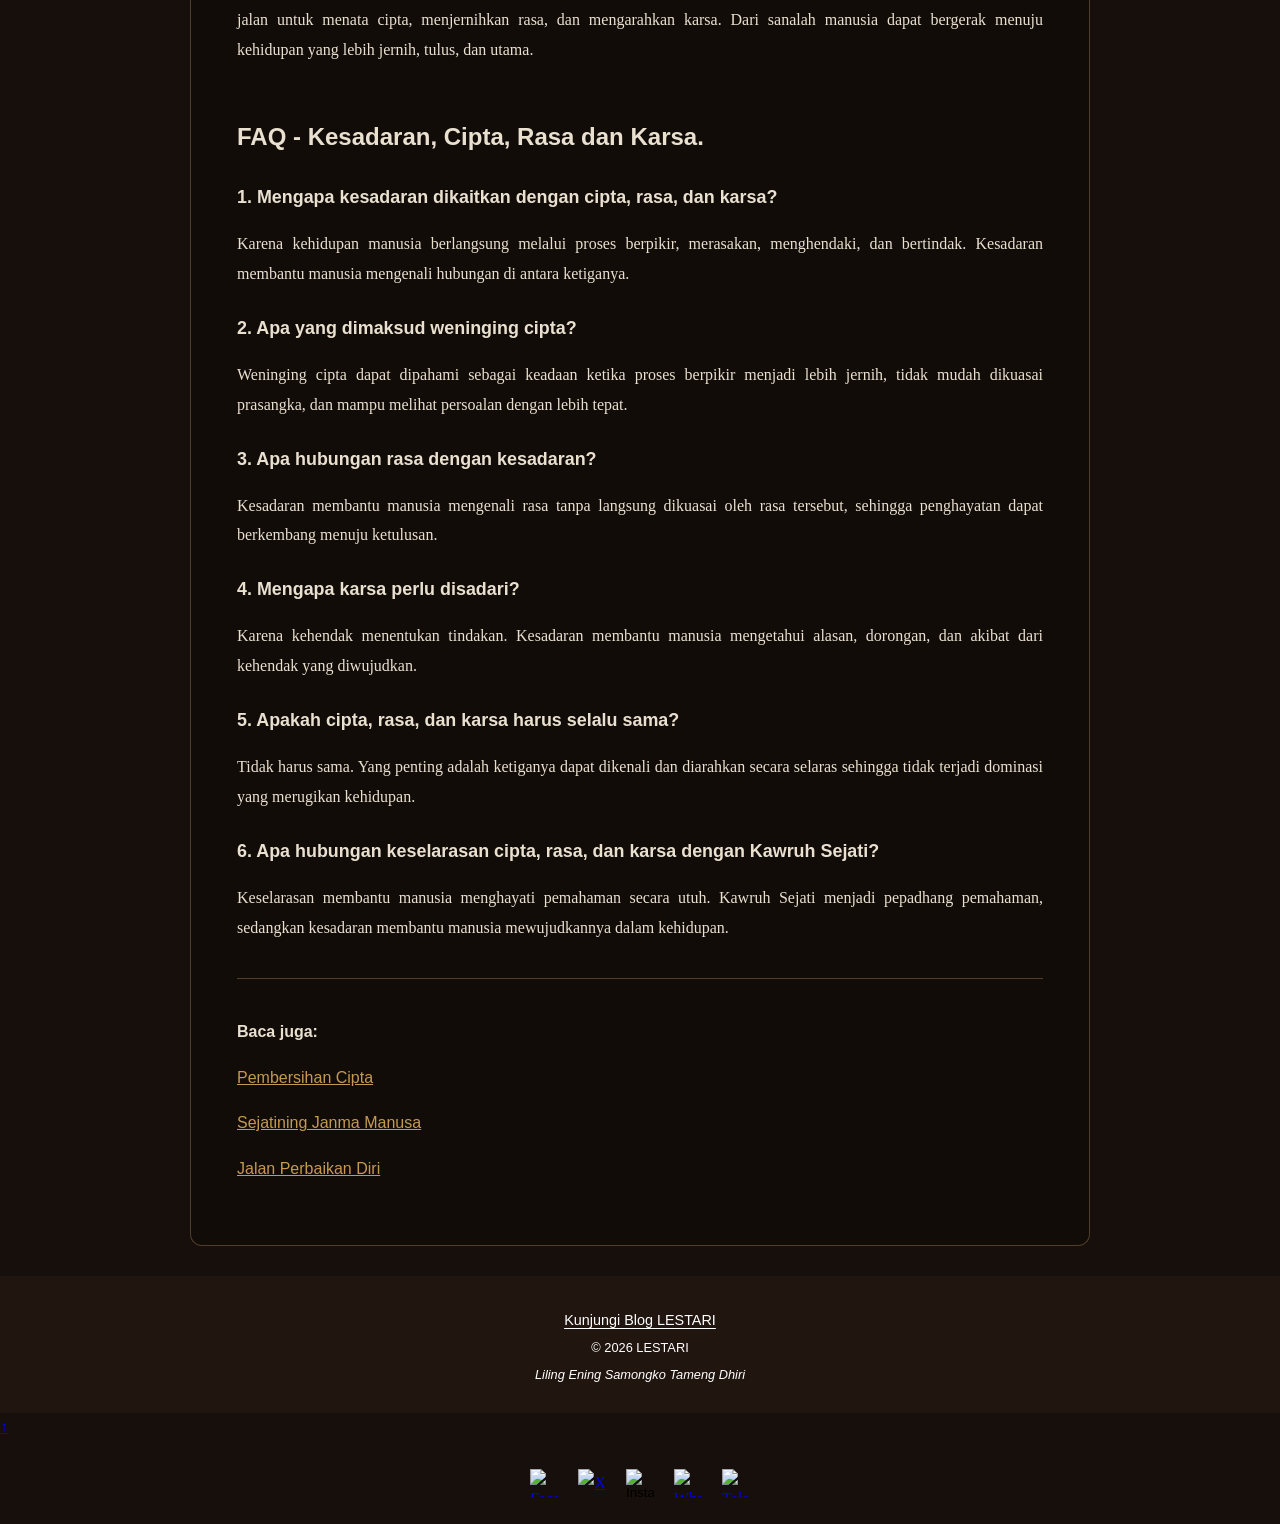
==== commit 4619a7c4: "Update kesadaran.html" ====
--- a/kesadaran.html
+++ b/kesadaran.html
@@ -48,7 +48,7 @@
 .isi-artikel p {line-height:1.8;}}
 </style>
 </head>
-<body>
+<body id="top">
 <!-- HEADER SITUS -->
 <header>
 <a href="index.html">
@@ -203,6 +203,6 @@
 
 <div id="footer-container"></div>
 <script src="footer.js"></script>
-
+<a href="#top" id="back-to-top" aria-label="Kembali ke atas" title="Kembali ke atas">↑</a>
 </body>
 </html> 
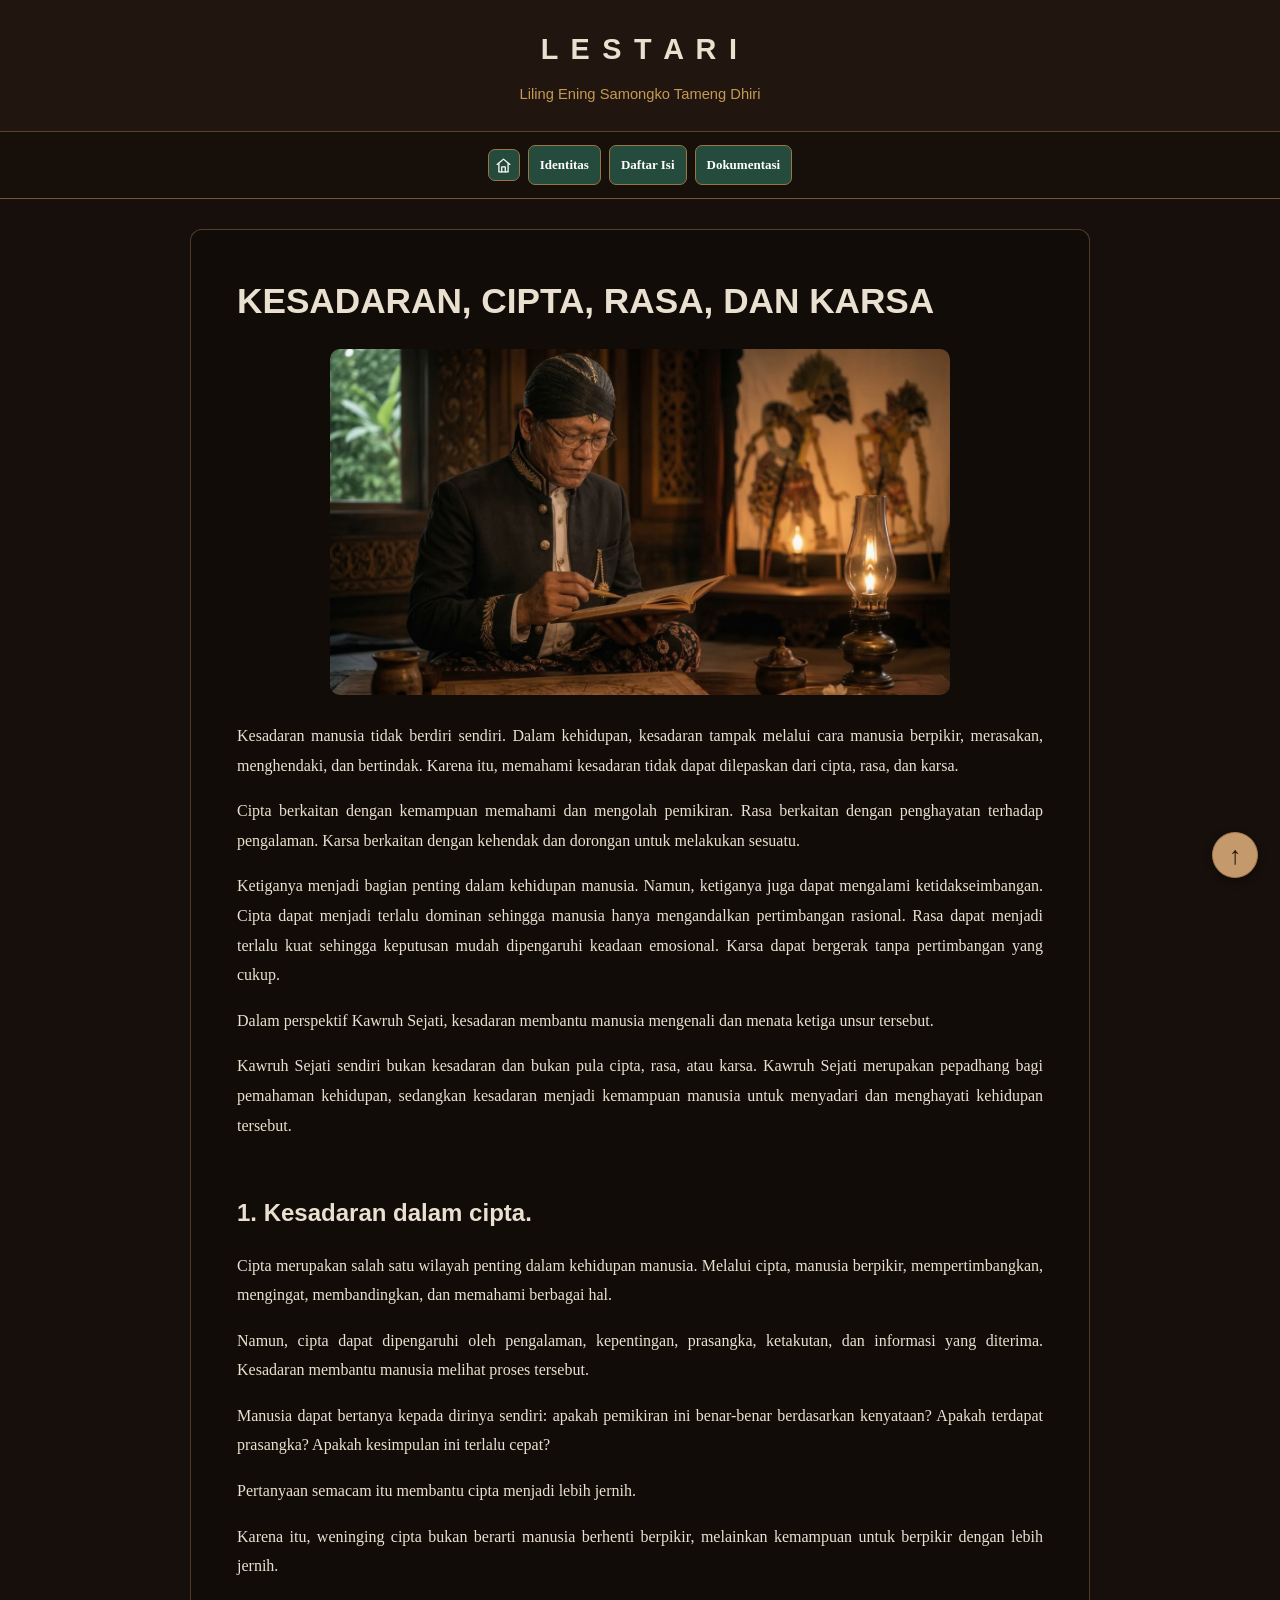
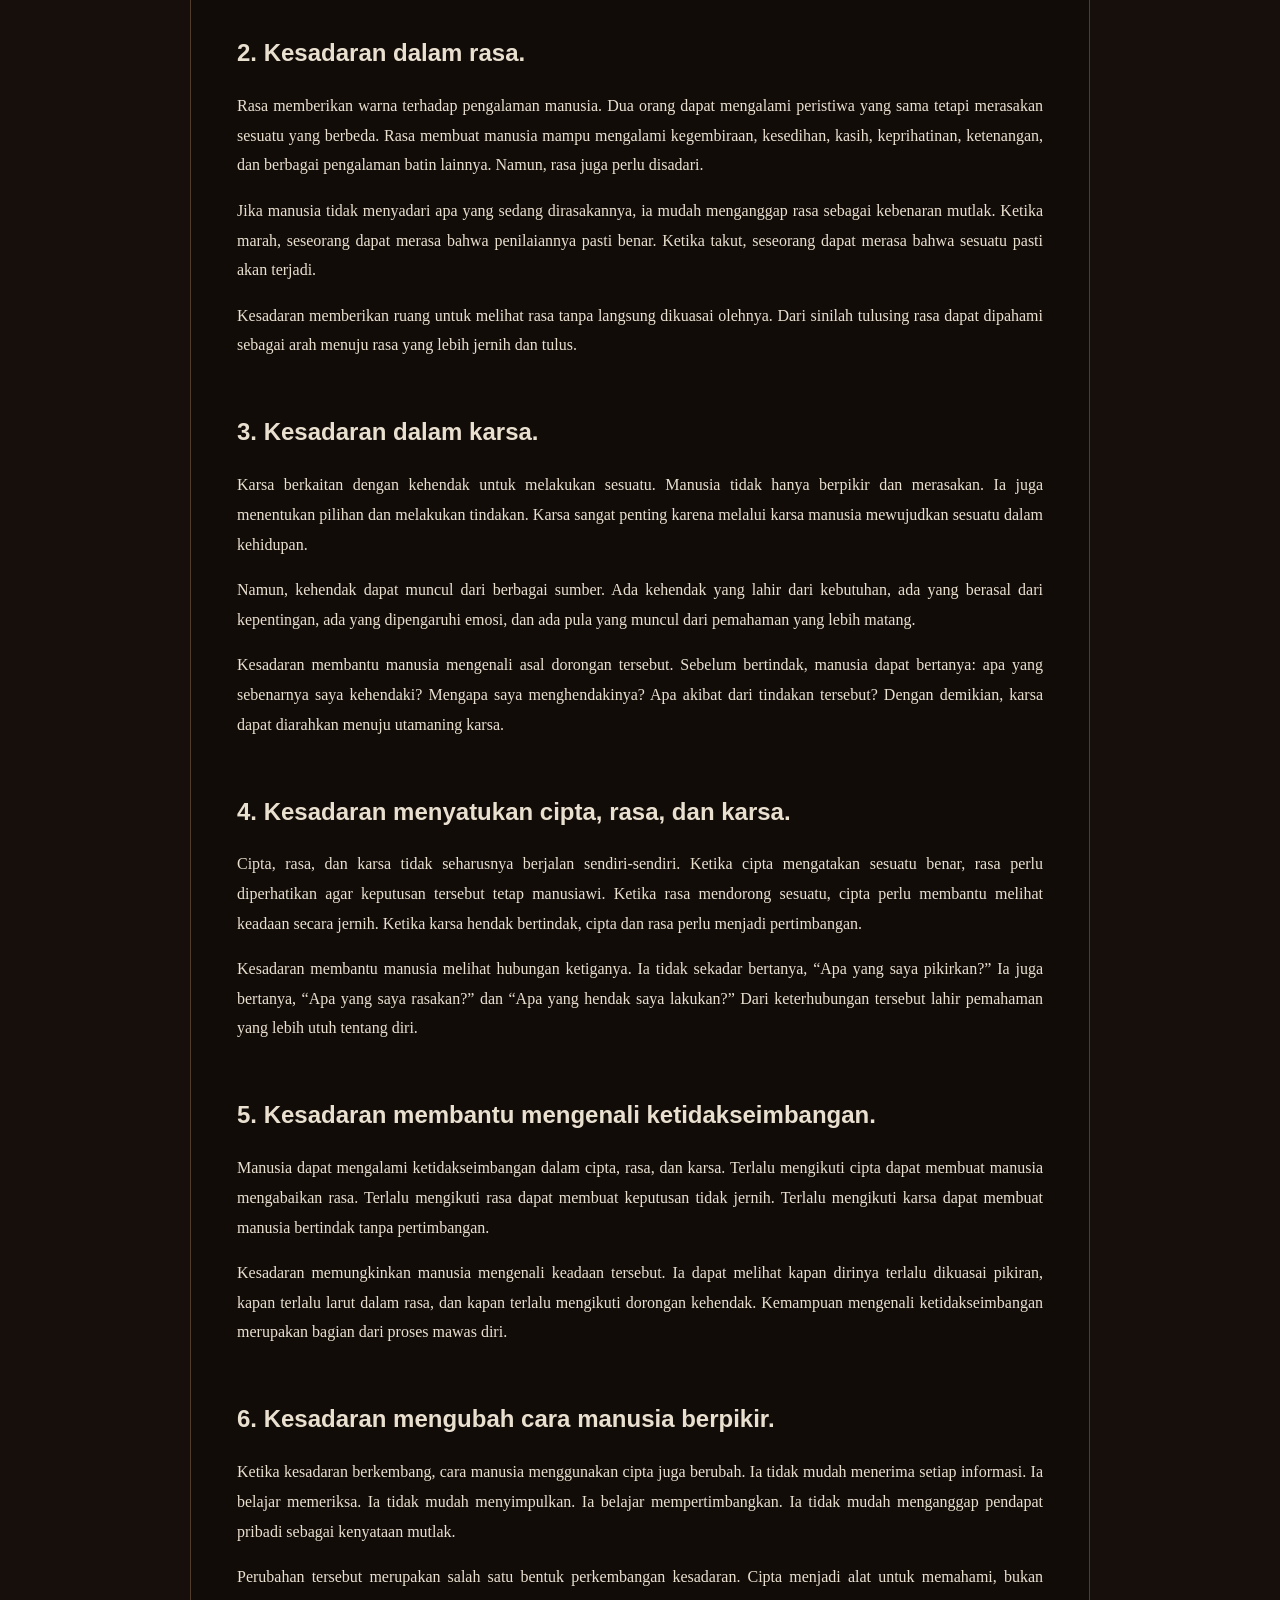
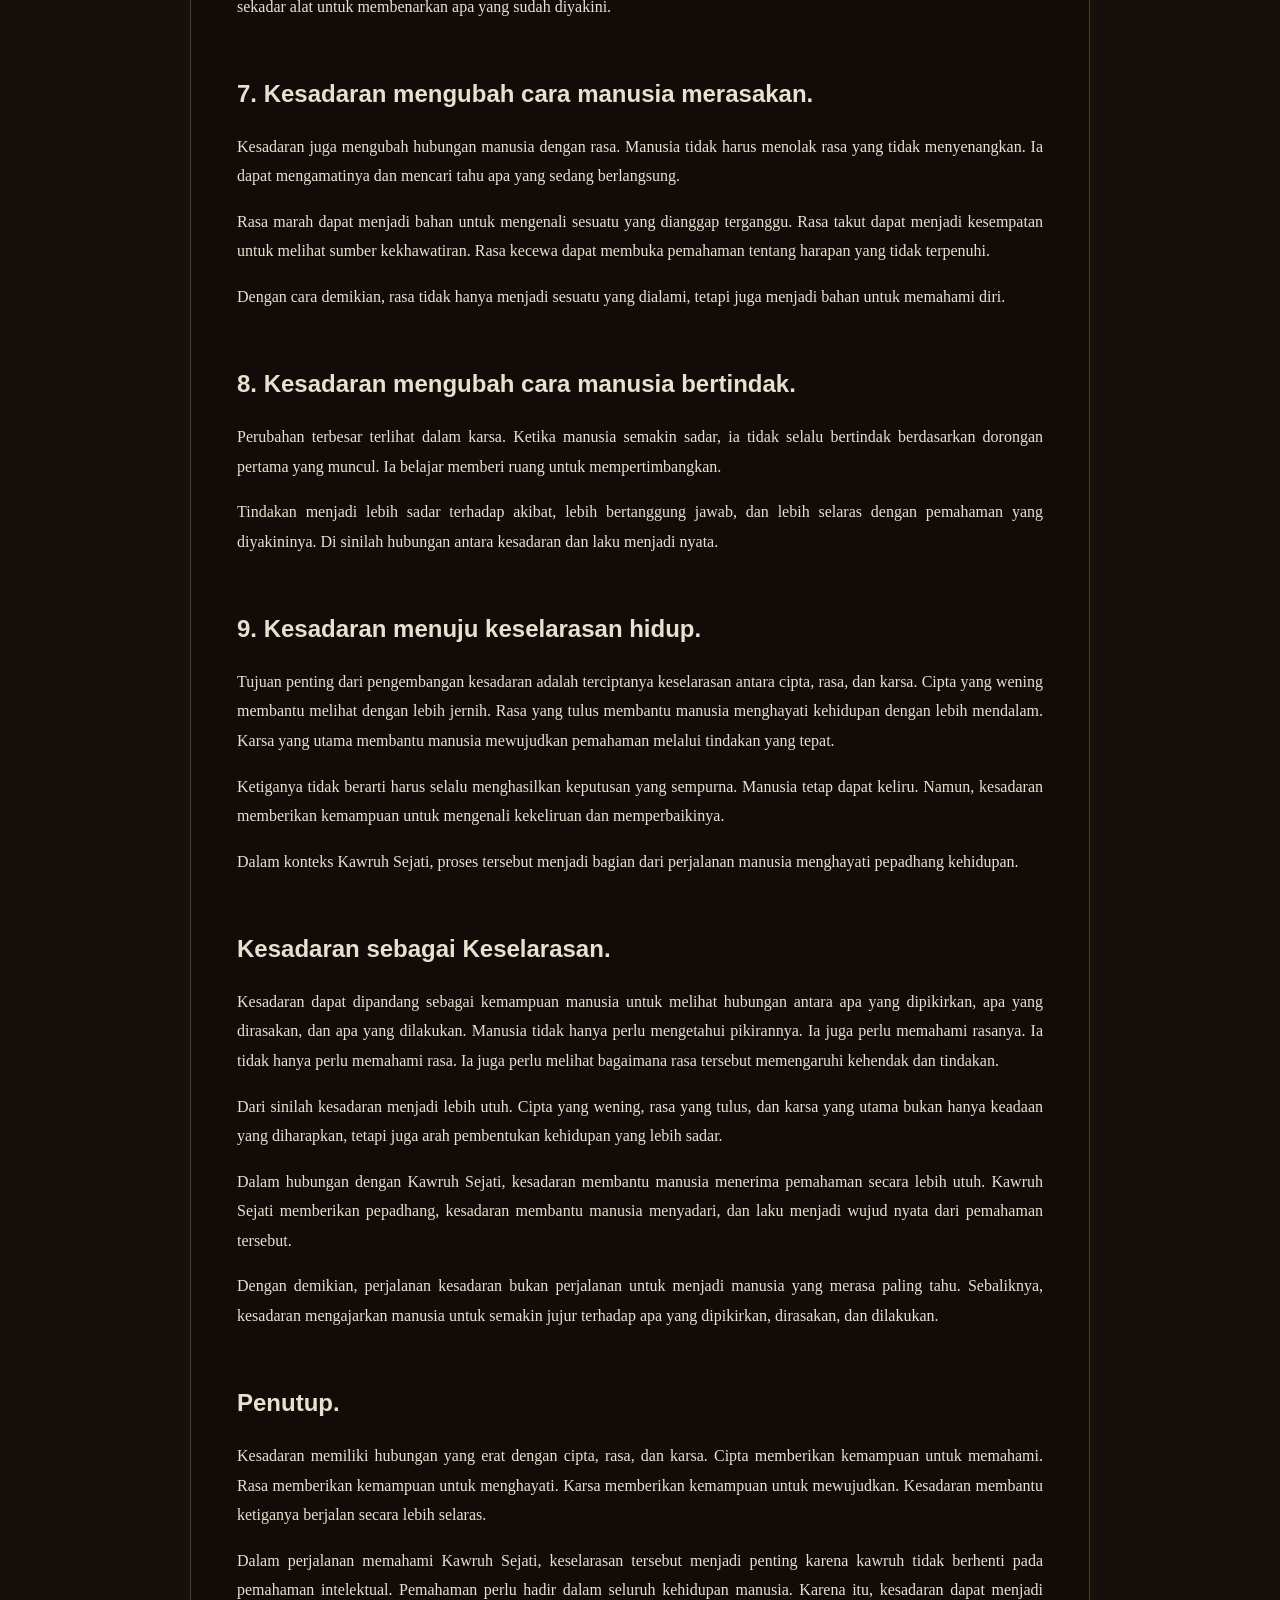
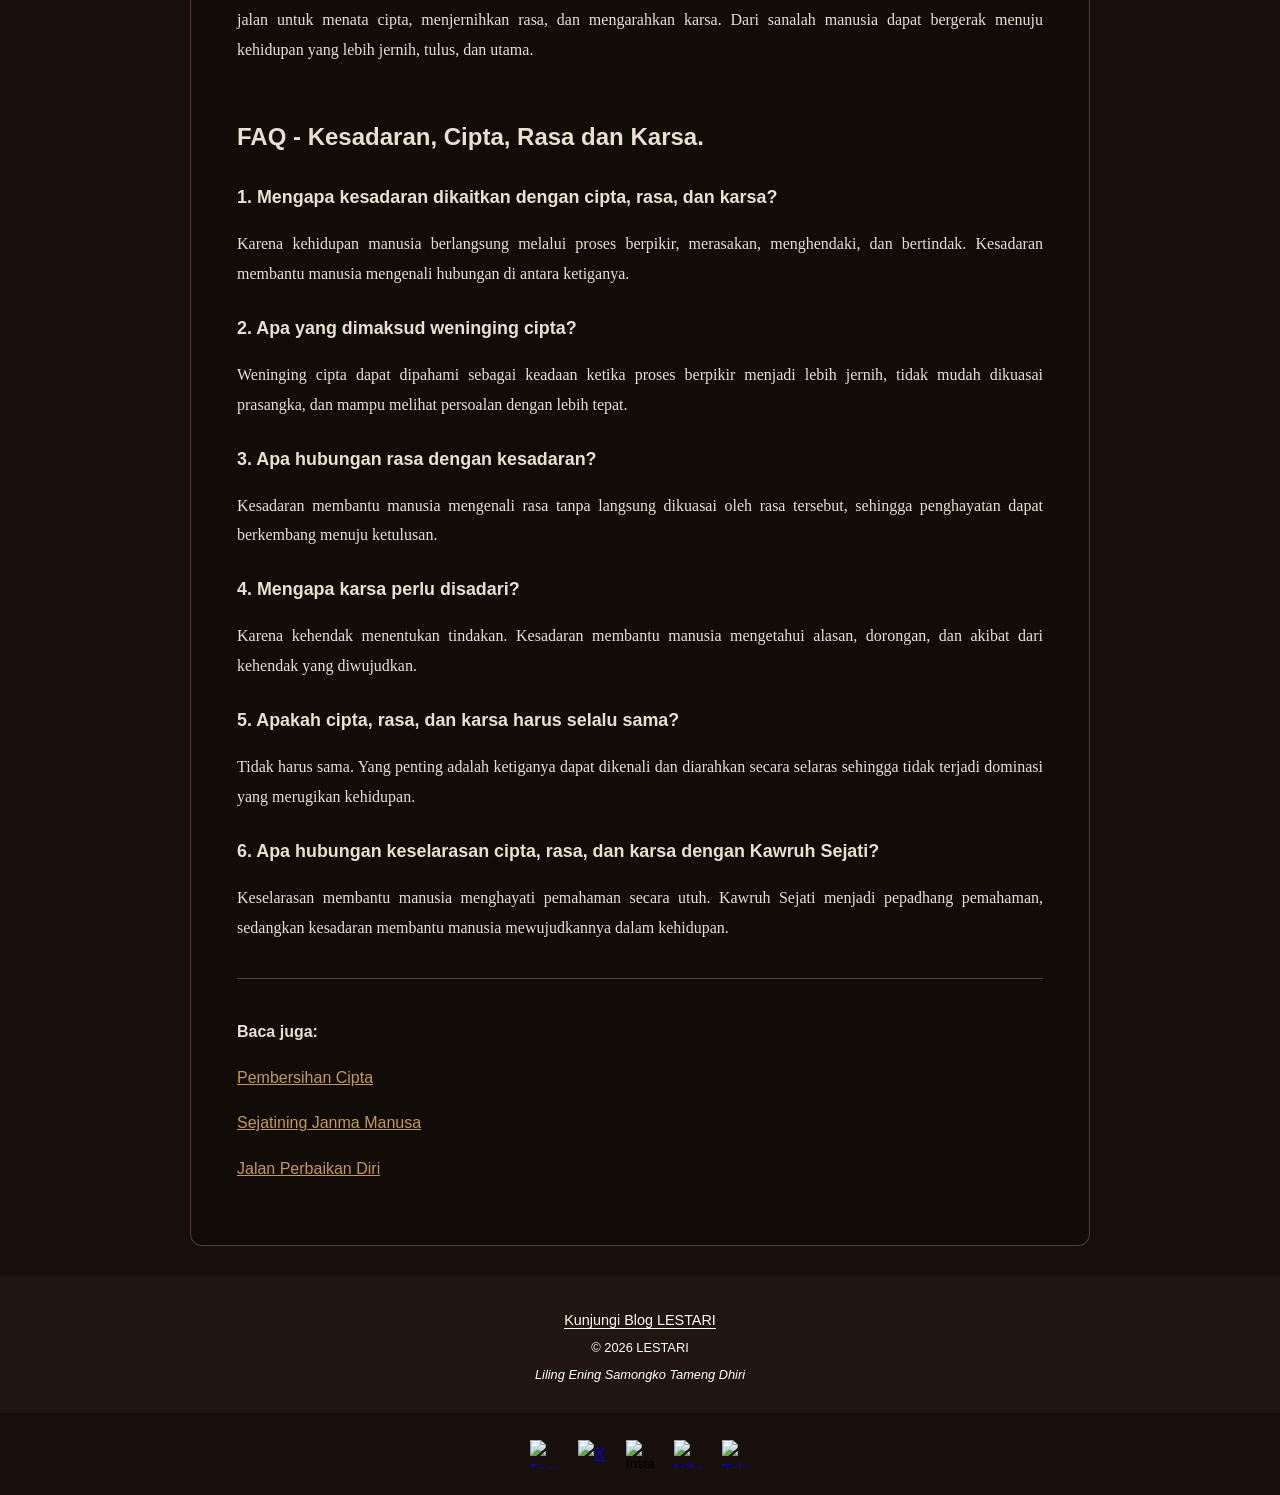
==== commit 59ae3b81: "Clean up kesadaran.html formatting Removed unnecessary whitespace and adjusted formatting." ====
--- a/kesadaran.html
+++ b/kesadaran.html
@@ -3,11 +3,9 @@
 <head>
 <meta charset="UTF-8">
 <meta name="viewport" content="width=device-width, initial-scale=1">
-
+<link rel="stylesheet" href="gaya-artikel.css">
 <title>KESADARAN, CIPTA, RASA DAN KARSA</title>
-
 <meta name="description" content="Memahami kesadaran melalui cipta, rasa, dan karsa dalam Kawruh Sejati untuk membangun kejernihan, ketulusan, dan keselarasan hidup.">
-
 <meta name="author" content="Dhimas Purnomo, SH">
 <meta name="robots" content="index, follow">
 
--- a/gaya-artikel.css
+++ b/gaya-artikel.css
@@ -0,0 +1,34 @@
+/* BACK TO TOP */
+#back-to-top {
+  position: fixed;
+  right: 22px;
+  bottom: 22px;
+
+  width: 46px;
+  height: 46px;
+  display: flex;
+  align-items: center;
+  justify-content: center;
+
+  background: #c49a6c;
+  color: #21150f;
+
+  border: 1px solid #a77b4d;
+  border-radius: 50%;
+
+  font-size: 25px;
+  font-weight: bold;
+  line-height: 1;
+  text-decoration: none;
+
+  box-shadow: 0 3px 10px rgba(0, 0, 0, 0.3);
+  z-index: 9999;
+
+  transition: background 0.3s ease,
+              transform 0.3s ease;
+}
+
+#back-to-top:hover {
+  background: #d8b58c;
+  transform: translateY(-3px);
+}
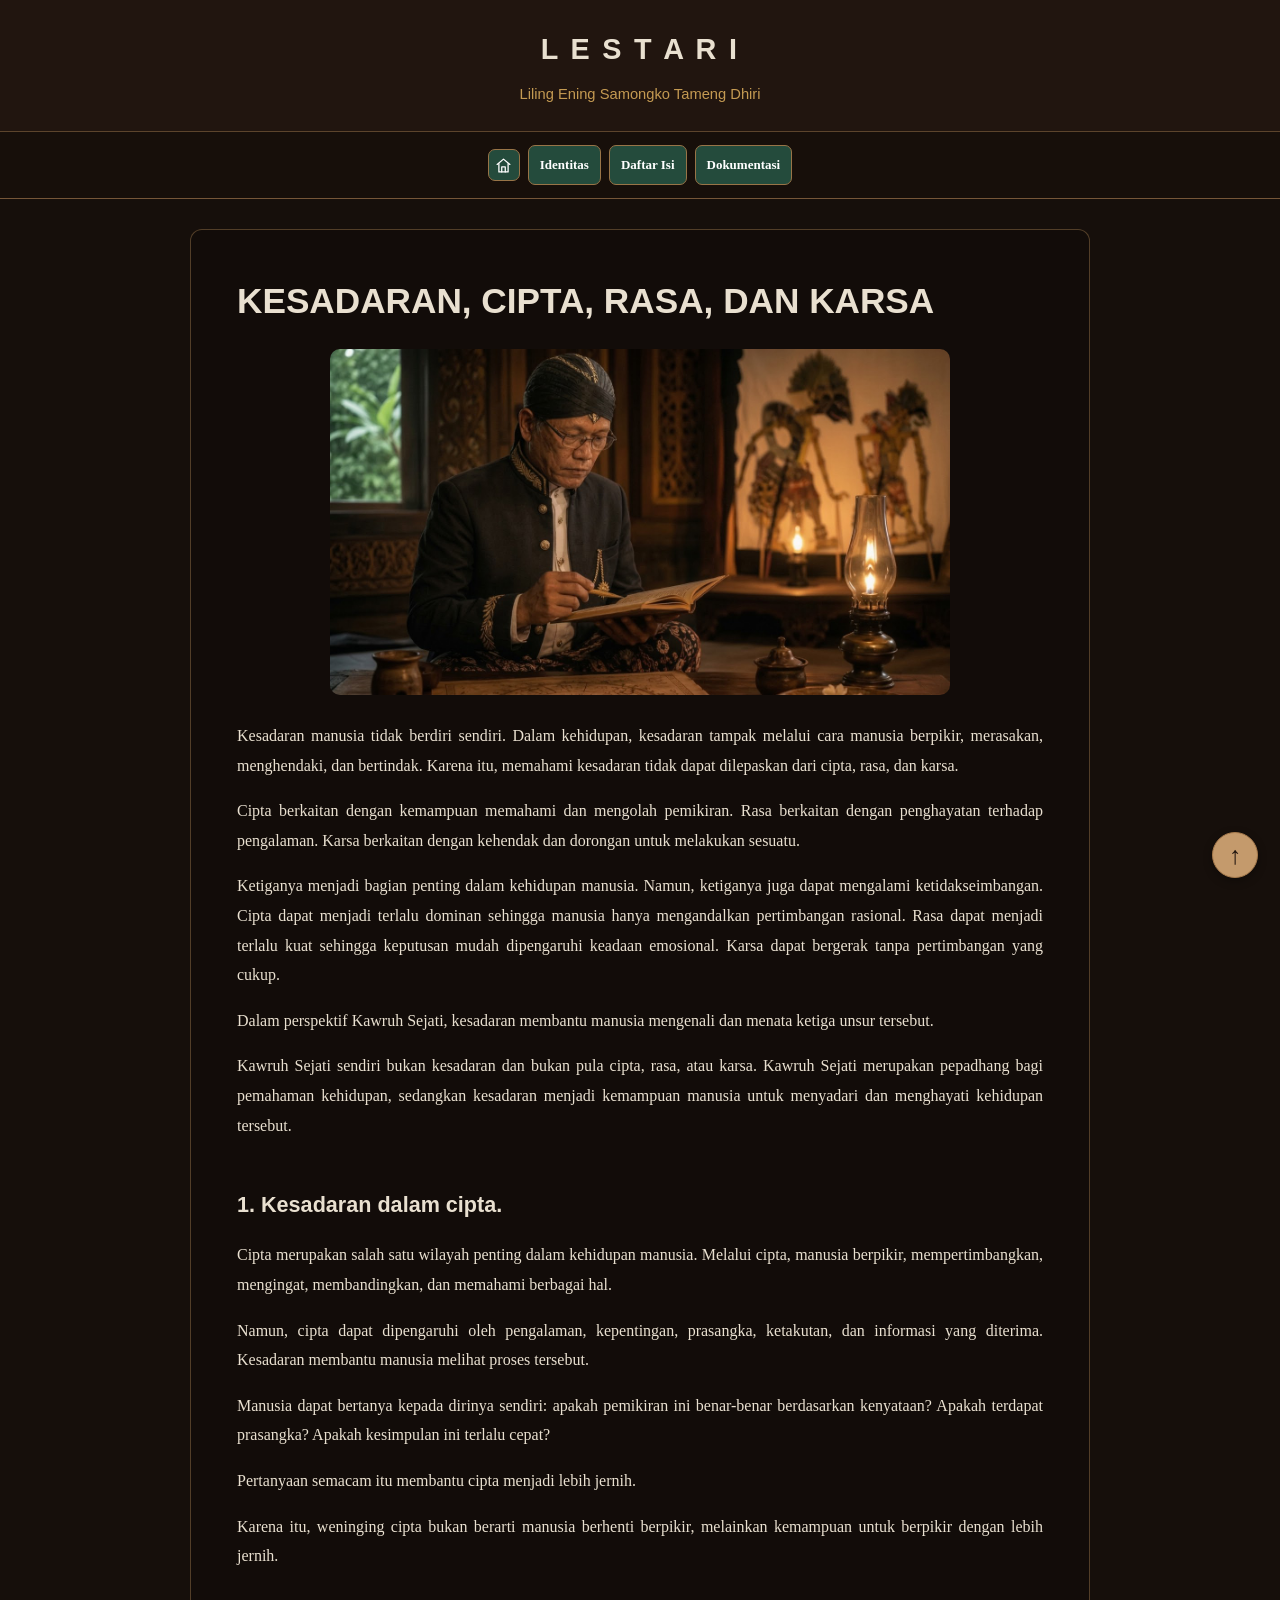
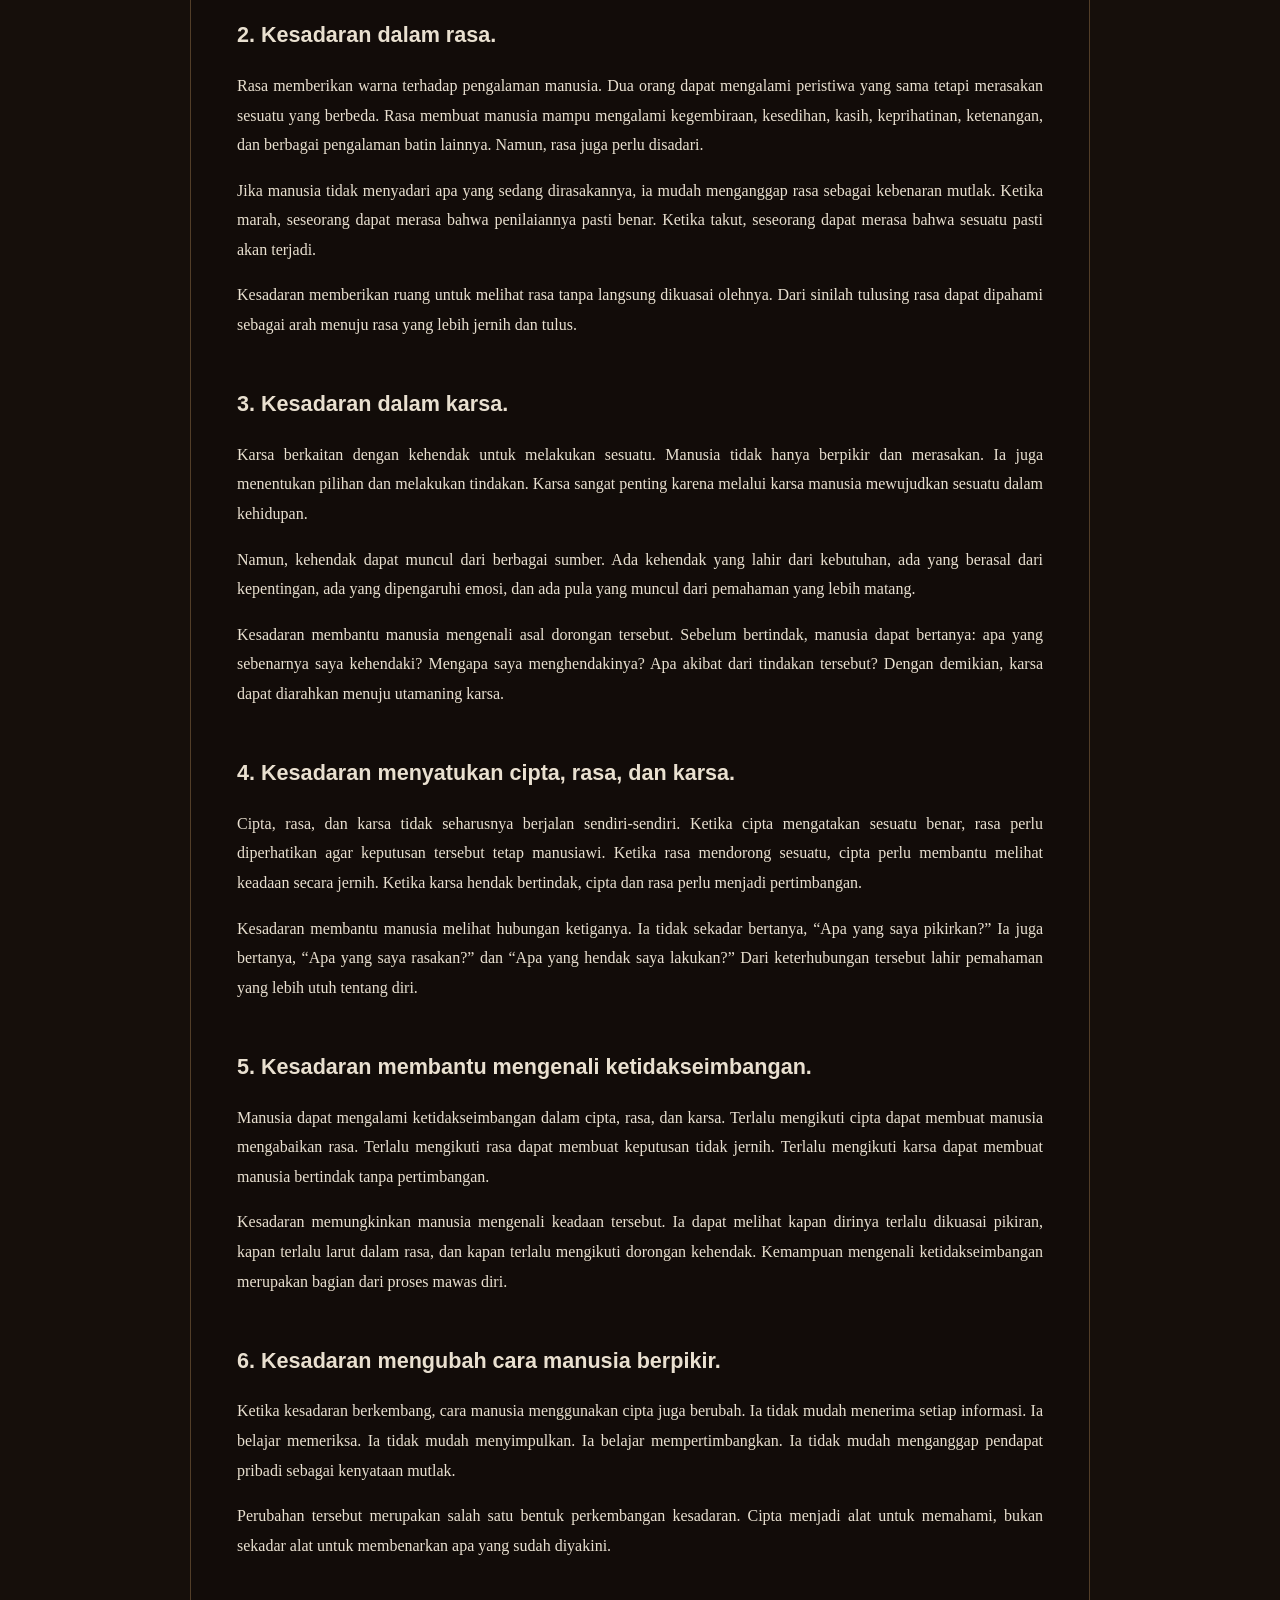
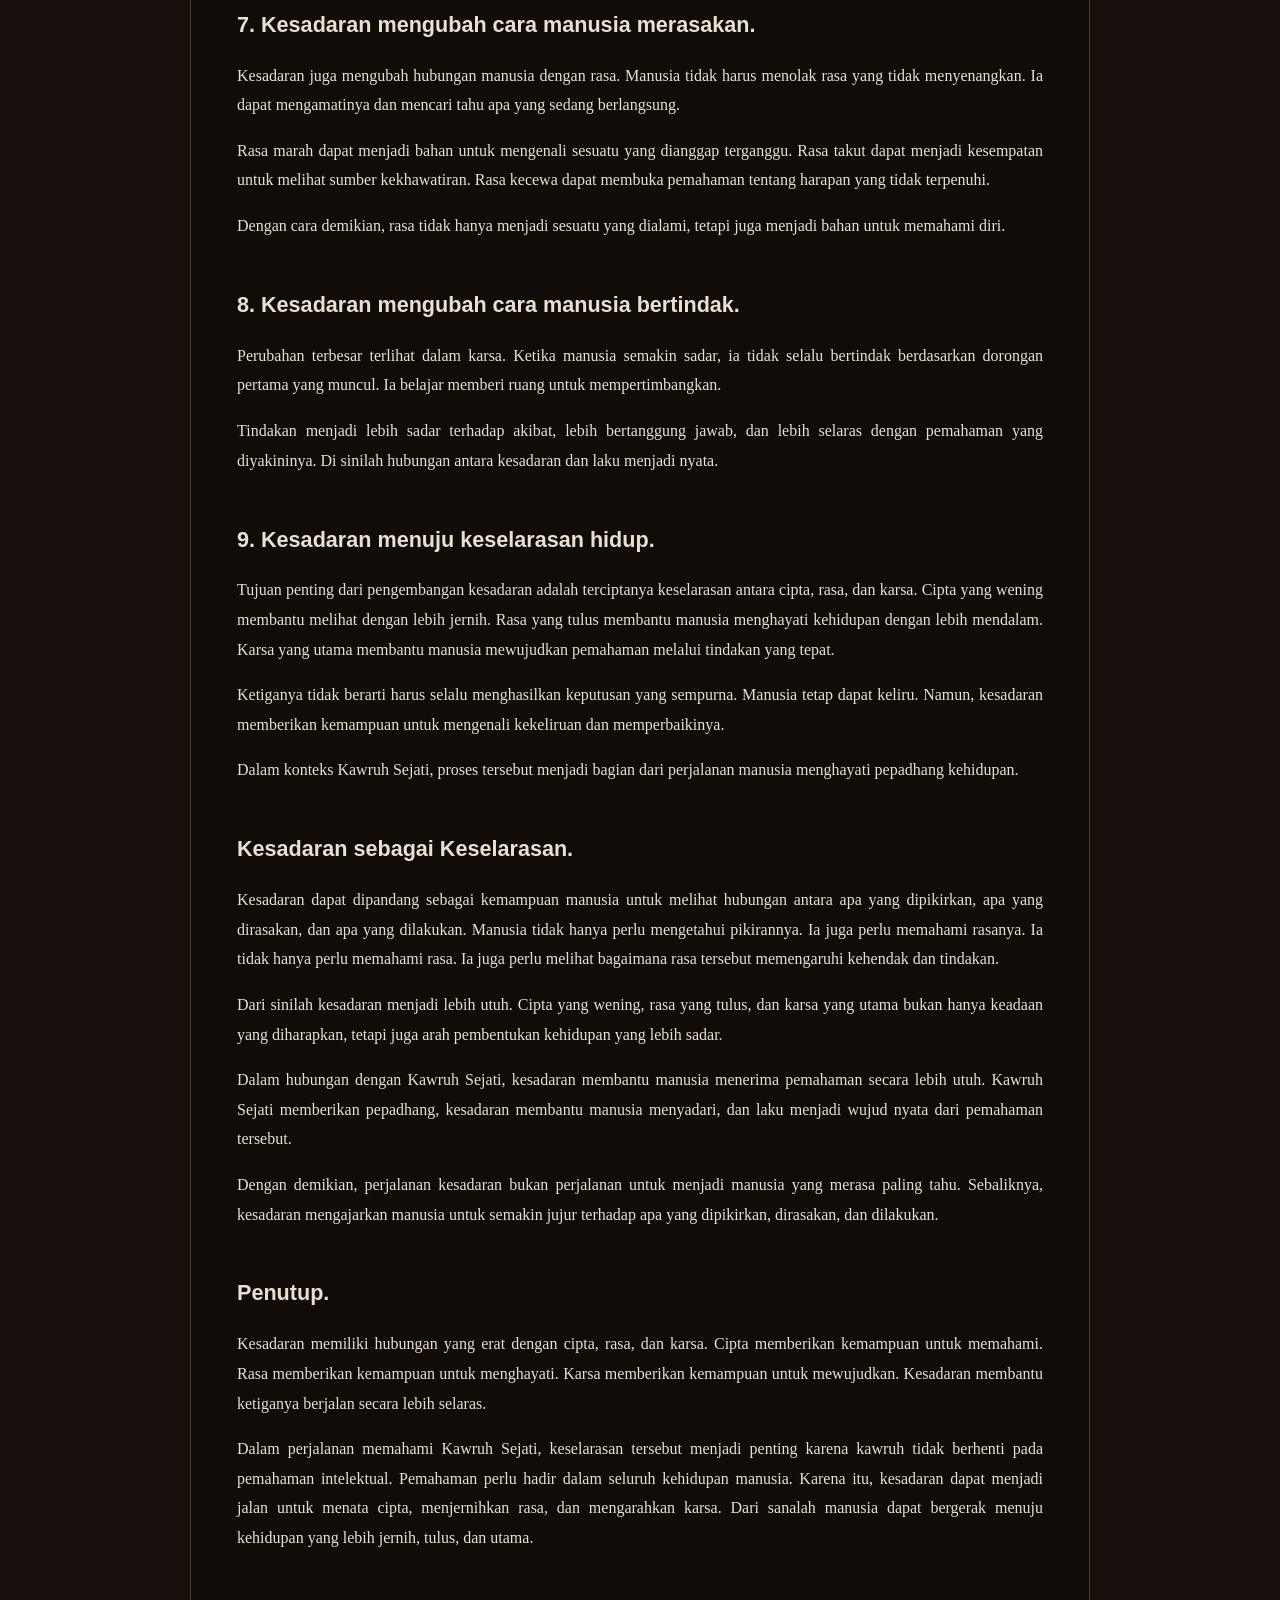
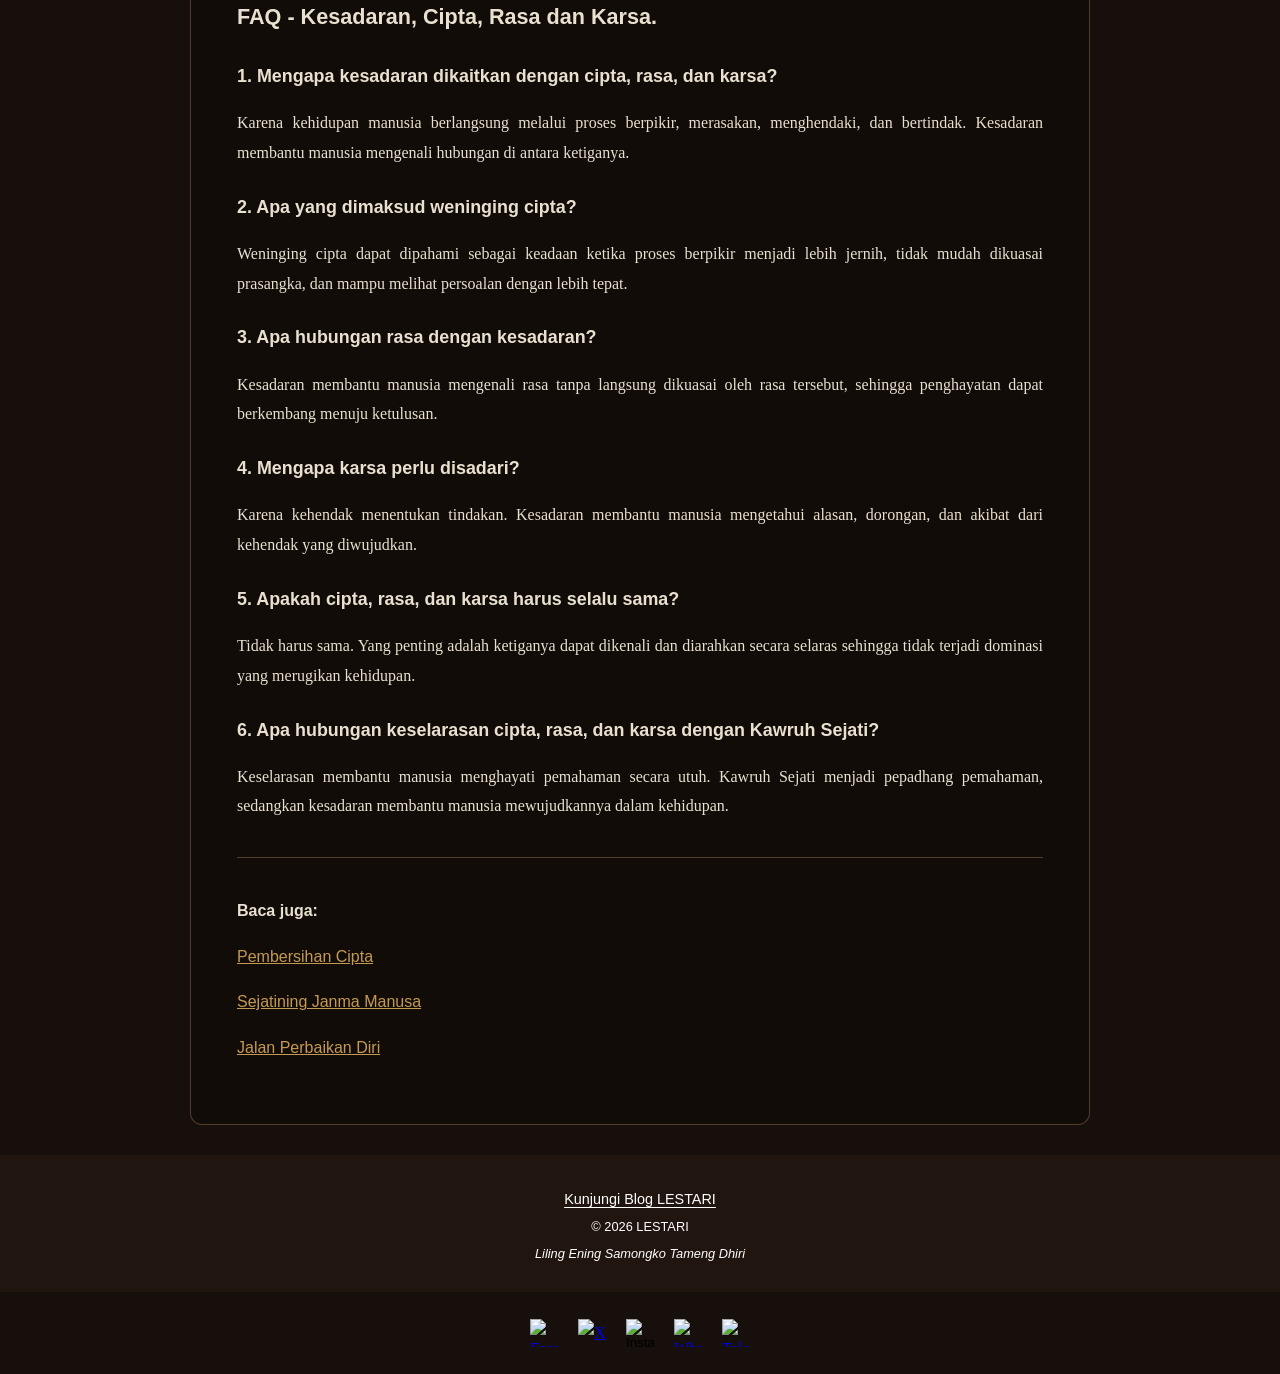
==== commit c7f98c17: "Fix font-size property syntax in h2 style" ====
--- a/kesadaran.html
+++ b/kesadaran.html
@@ -33,7 +33,7 @@
 .isi-artikel p,
 .isi-artikel li {text-align:justify; text-justify:inter-word; line-height:1.85; hyphens:auto;}
 .isi-artikel h1 {font-family:Arial,sans-serif; font-size:clamp(1.65rem,5vw,2.2rem); line-height:1.4; overflow-wrap:break-word; margin:0 0 24px;}
-.isi-artikel h2 {font-family:Arial,sans-serif; font size:1.35rem; margin:2.1em 0 .7em;}
+.isi-artikel h2 {font-family:Arial,sans-serif; font-size:1.35rem; margin:2.1em 0 .7em;}
 .isi-artikel h3 {font-family:Arial,sans-serif; font-size:1.12rem; margin:1.8em 0 .45em;}
 .faq h3 {margin-top:1.3em;}
 .daftar-istilah dt {font-weight:bold; color:var(--emas); margin-top:1.1em;}
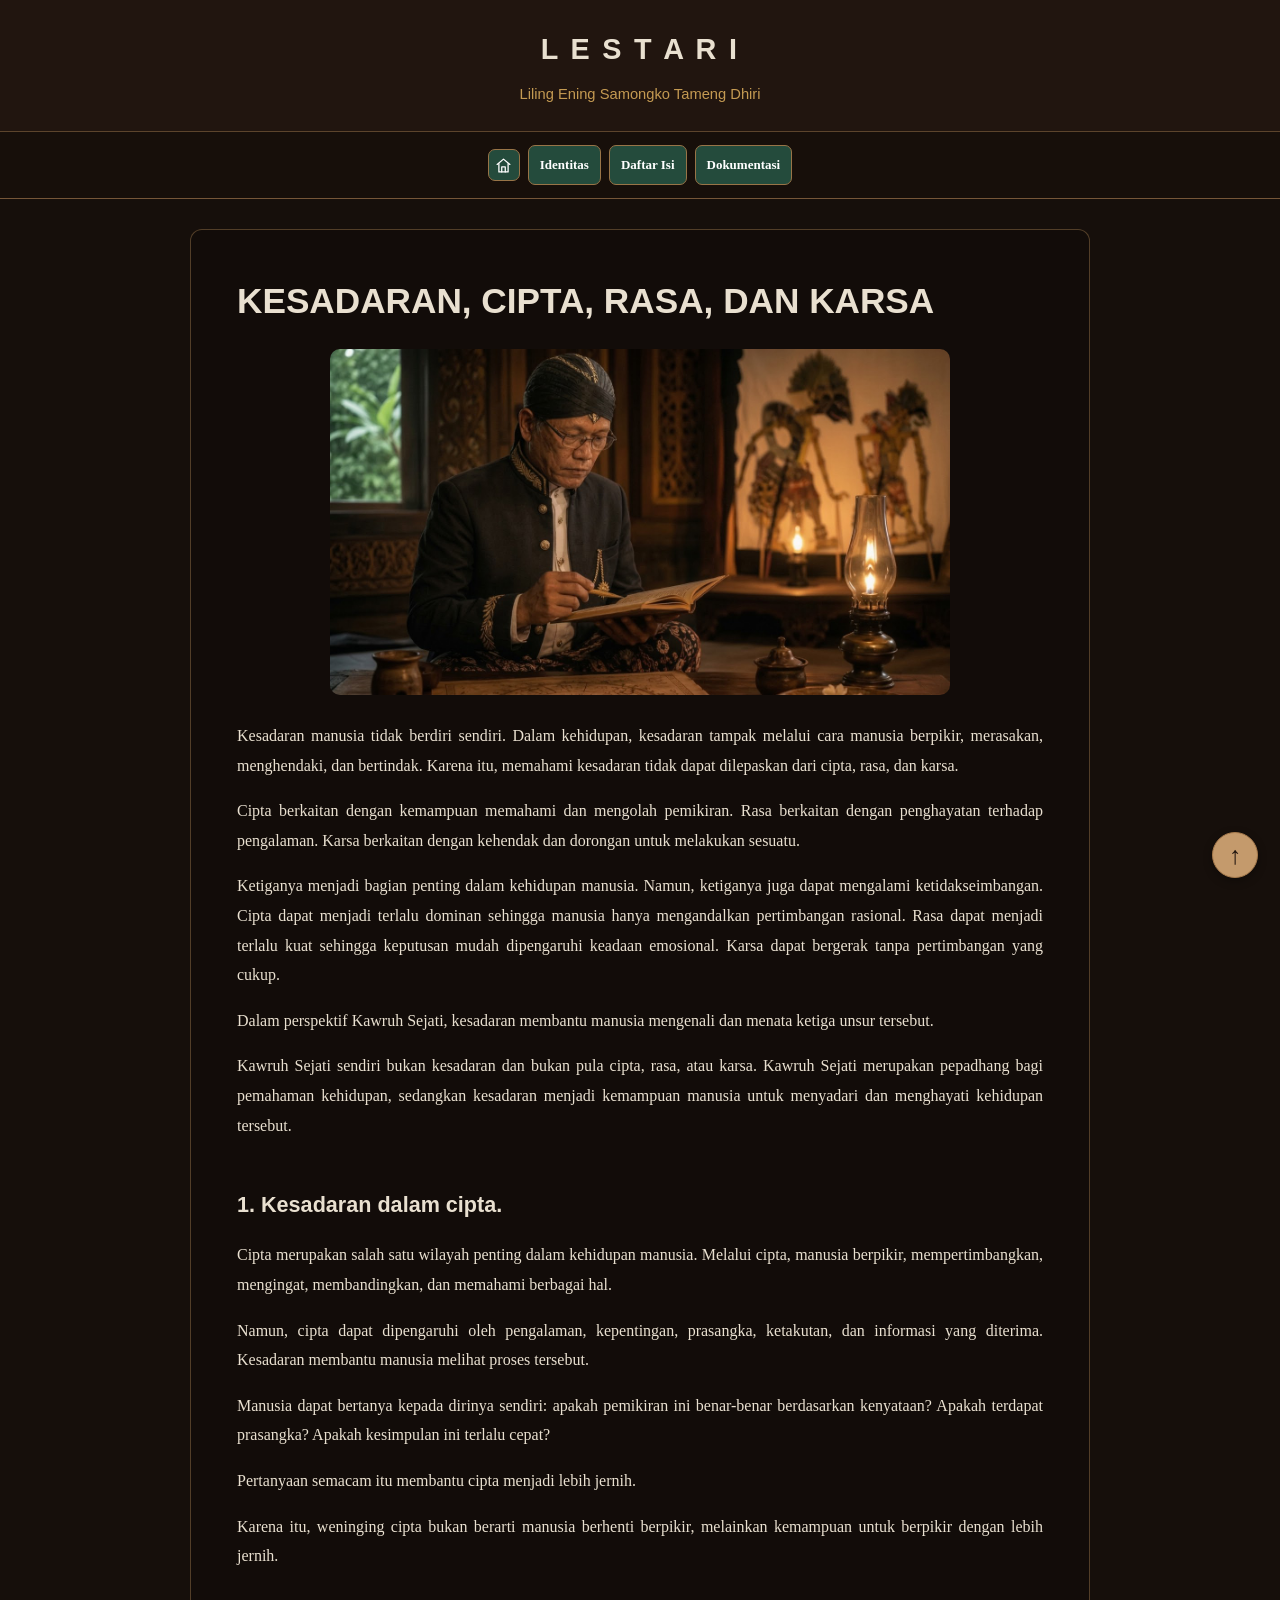
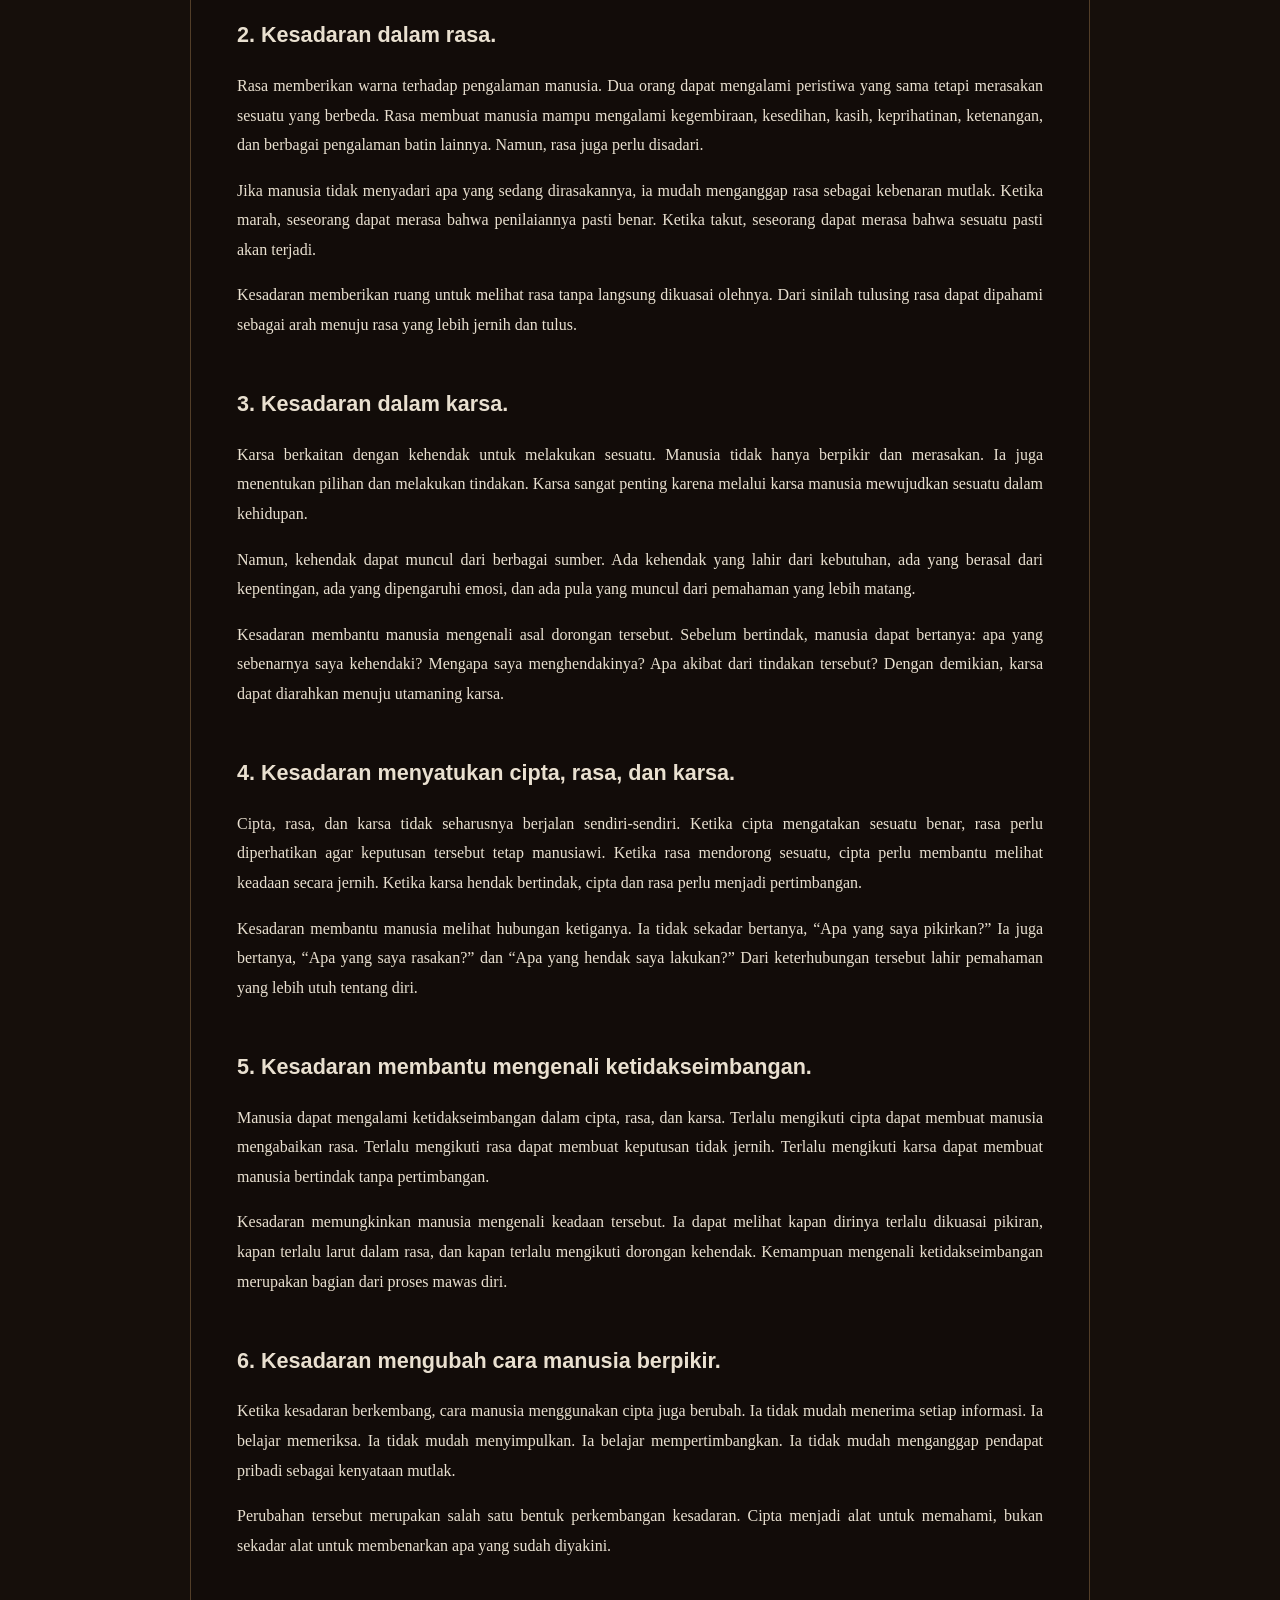
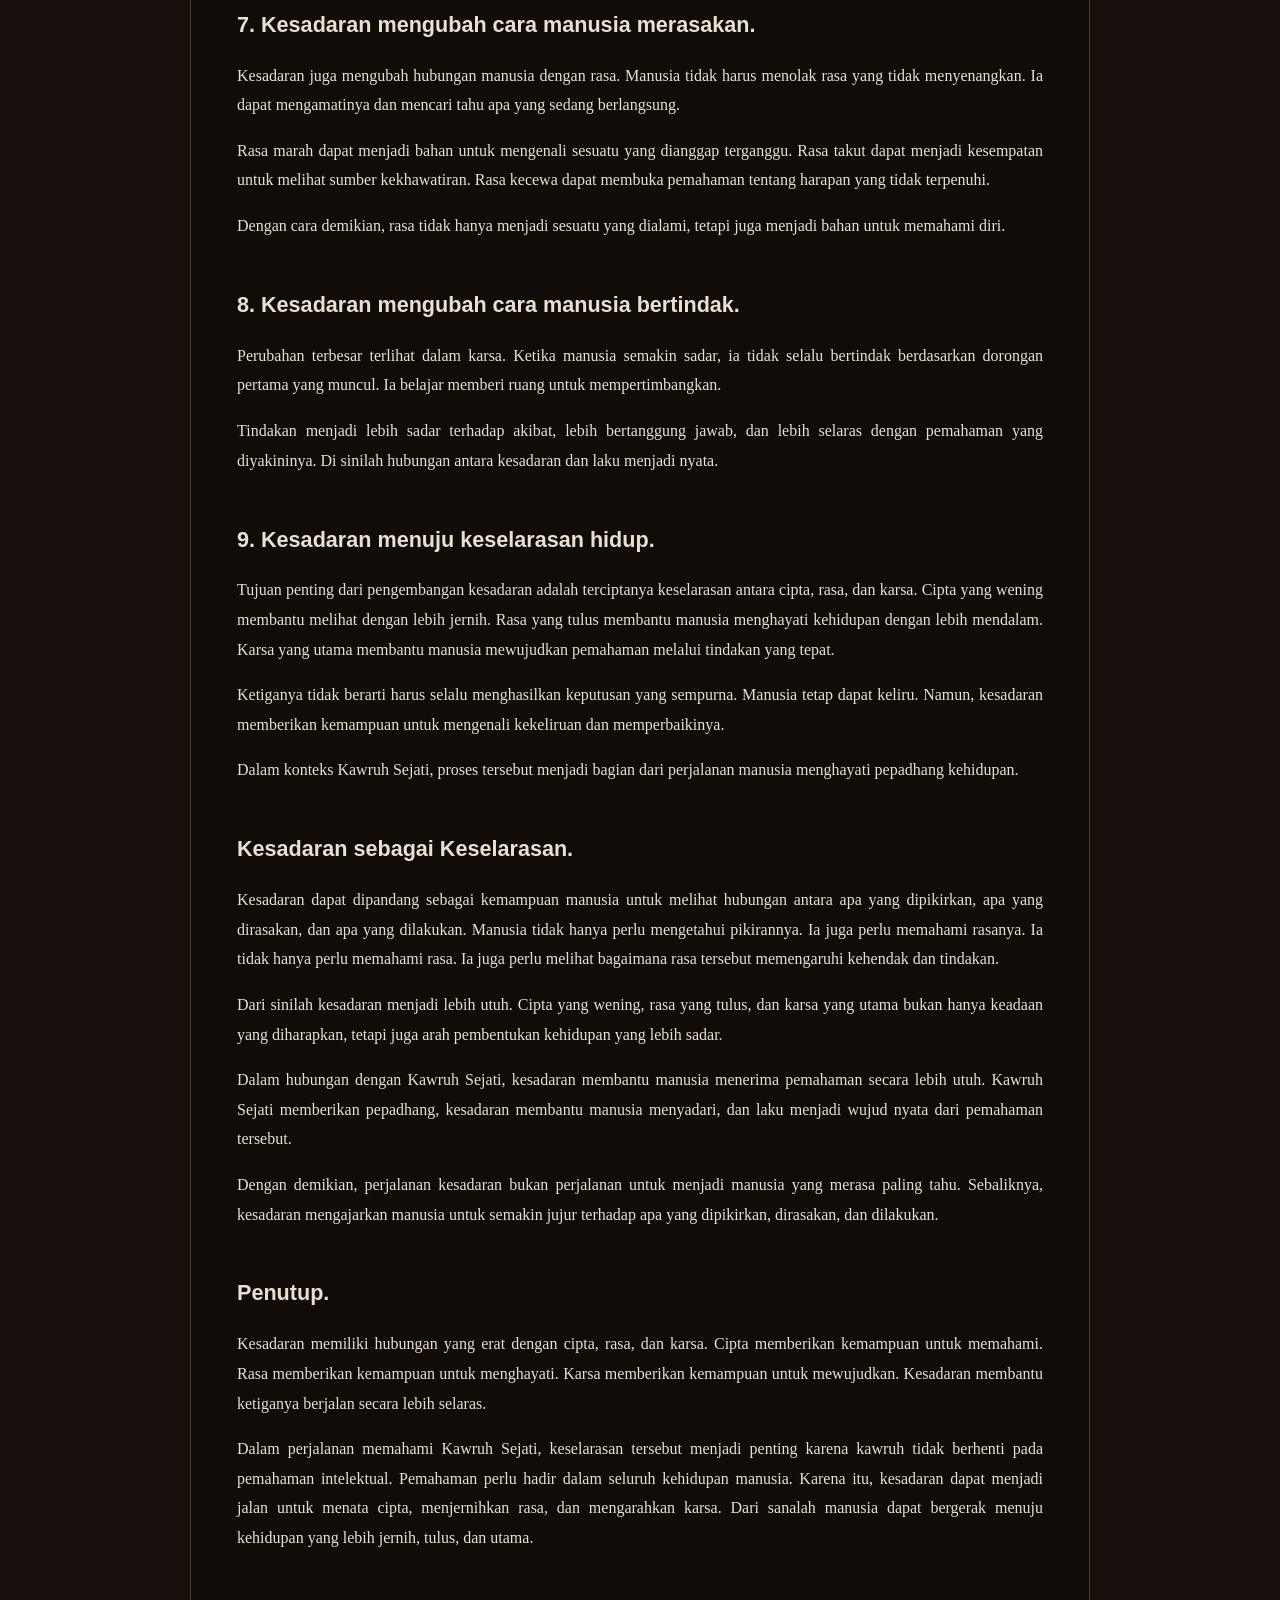
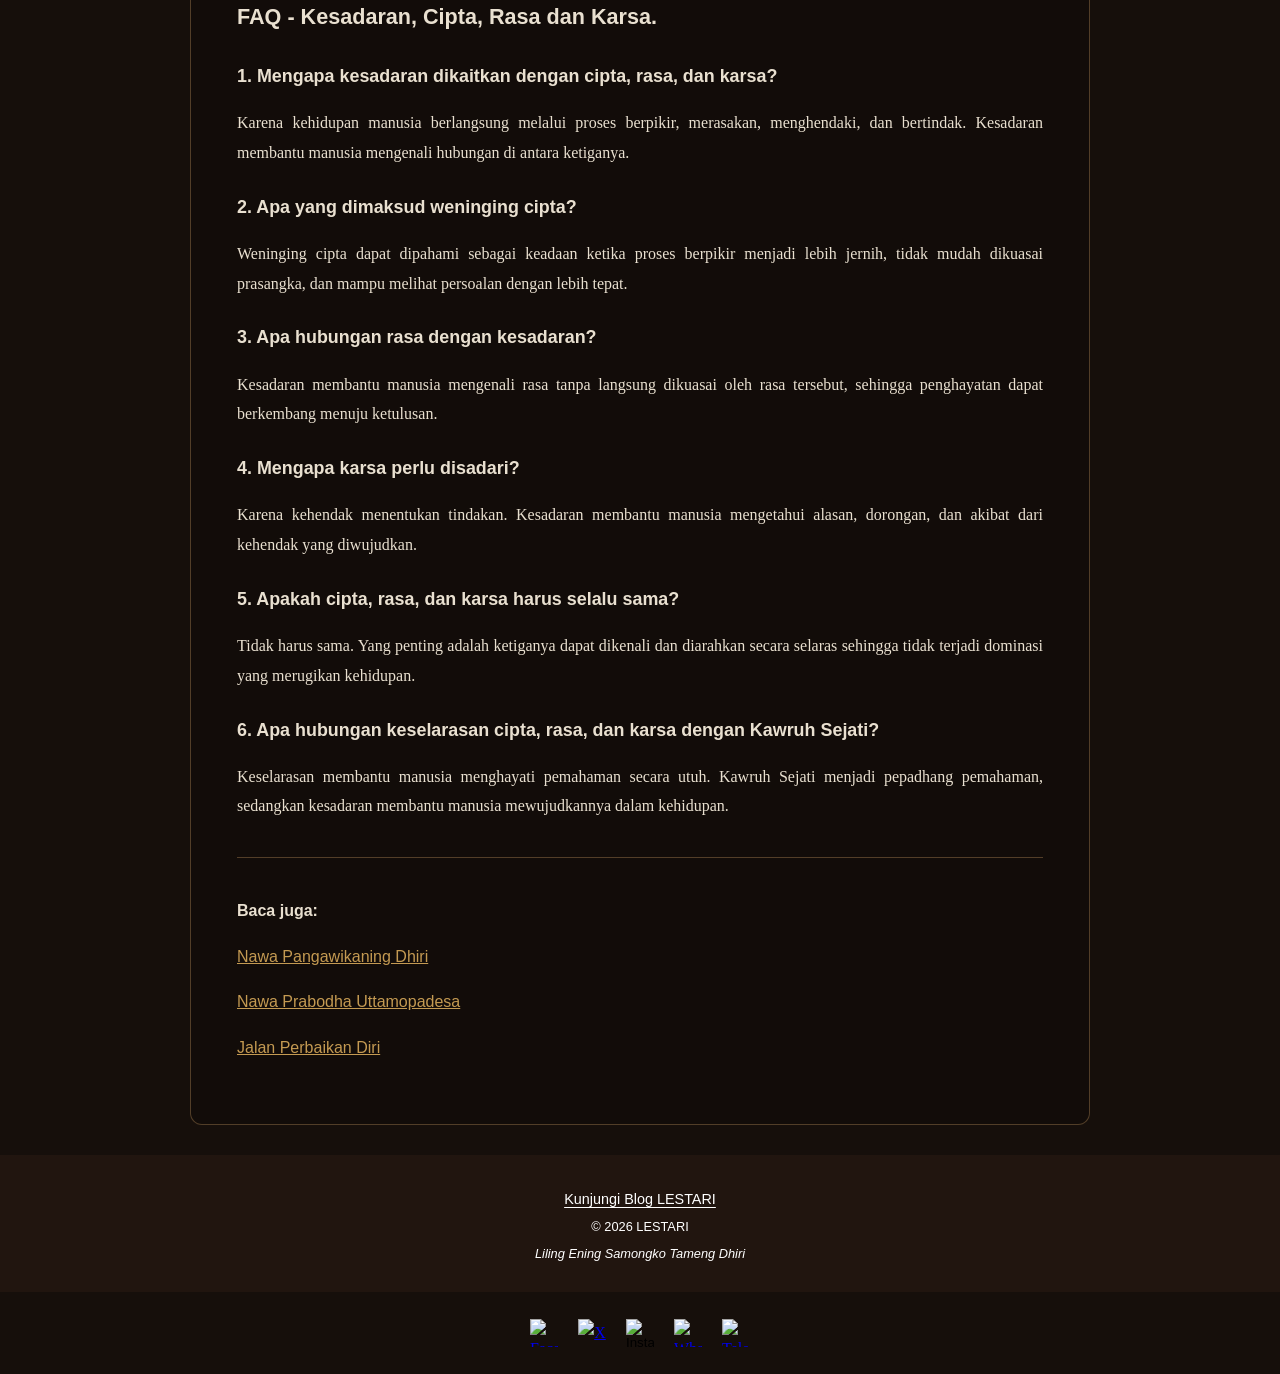
==== commit 37860ea7: "Update related links in kesadaran.html" ====
--- a/kesadaran.html
+++ b/kesadaran.html
@@ -184,15 +184,15 @@
 <div class="tautan-terkait">
 <p><strong>Baca juga:</strong></p>
 <p>
-<a href="--">
-Pembersihan Cipta</a>
+<a href="https://dhimas2467.github.io/LESTARI/pangawikaning-dhiri.html">
+Nawa Pangawikaning Dhiri</a>
 </p>
 <p>
-<a href="--">
-Sejatining Janma Manusa</a>
+<a href="https://dhimas2467.github.io/LESTARI/nawa-prabodha.html">
+Nawa Prabodha Uttamopadesa</a>
 </p>
 <p>
-<a href="--">
+<a href="https://dhimas2467.github.io/LESTARI/perbaikan-diri.html">
 Jalan Perbaikan Diri</a>
 </p>
 </div>
